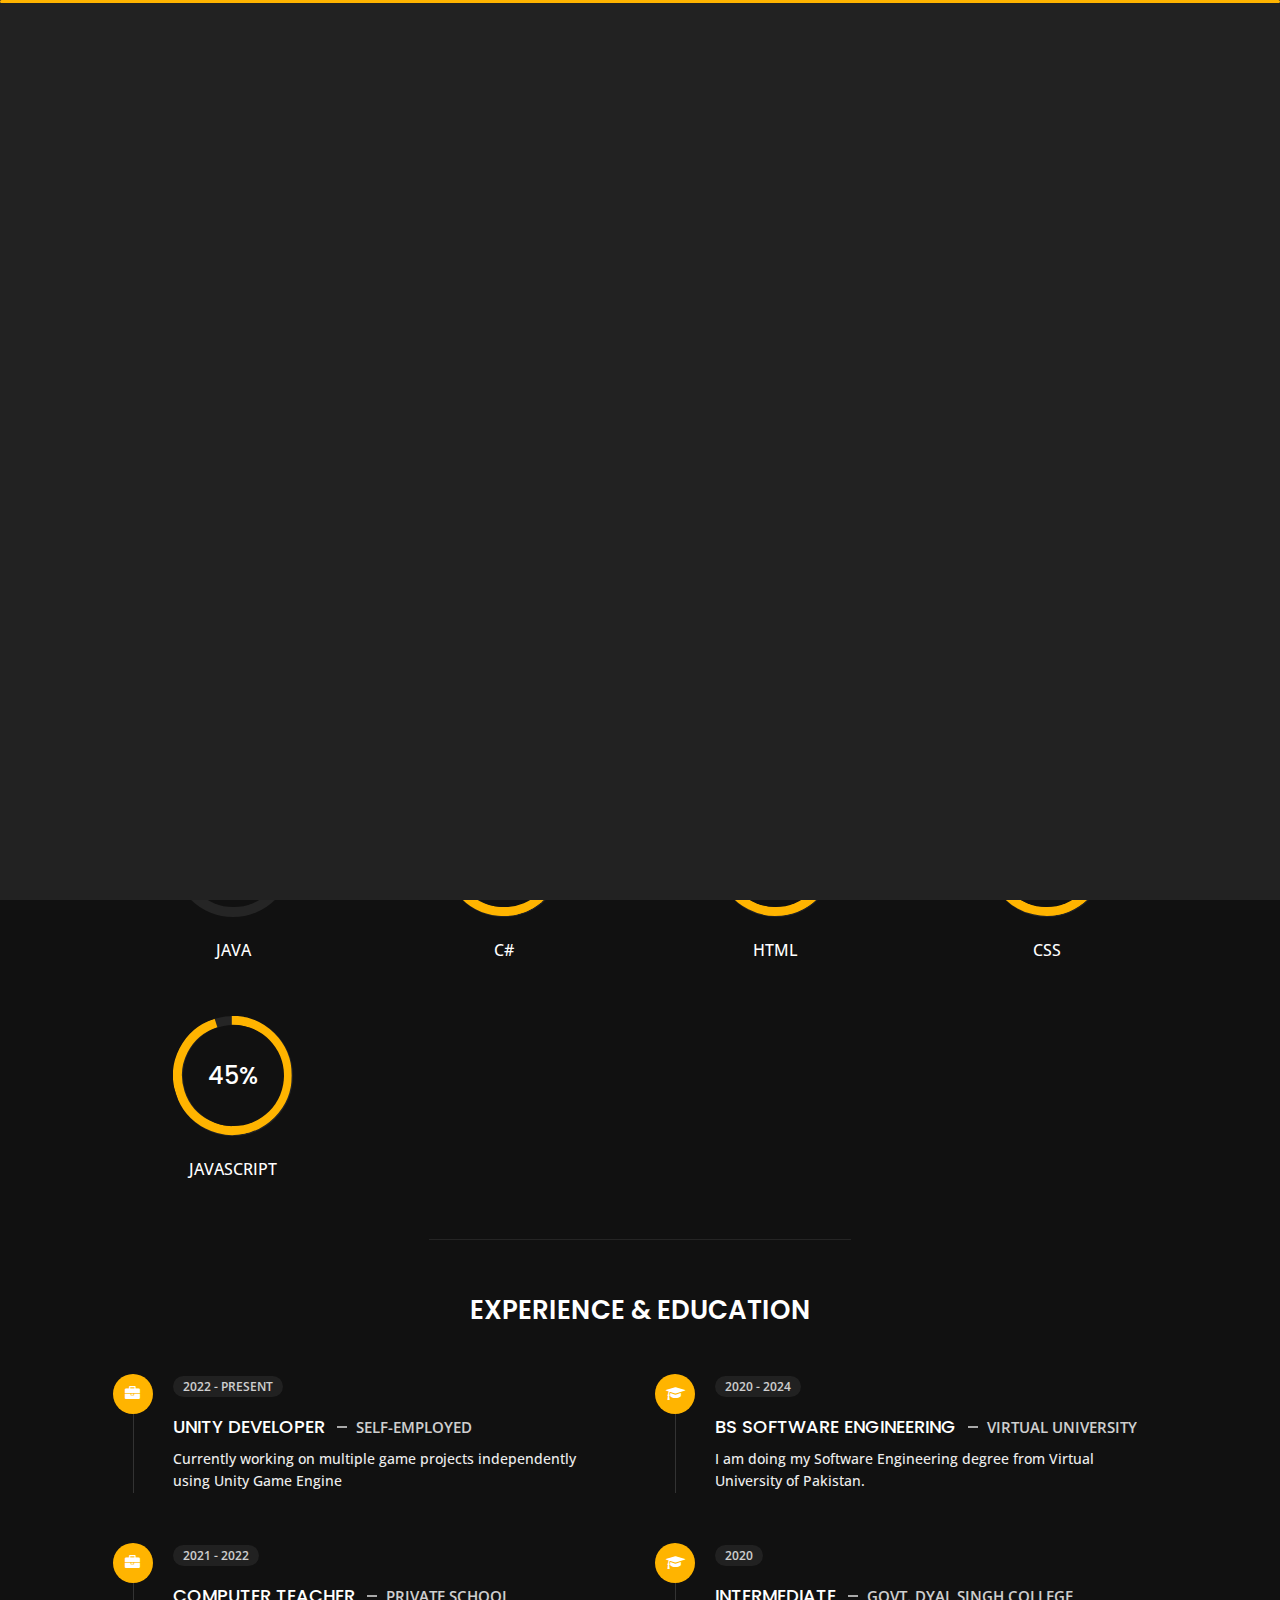
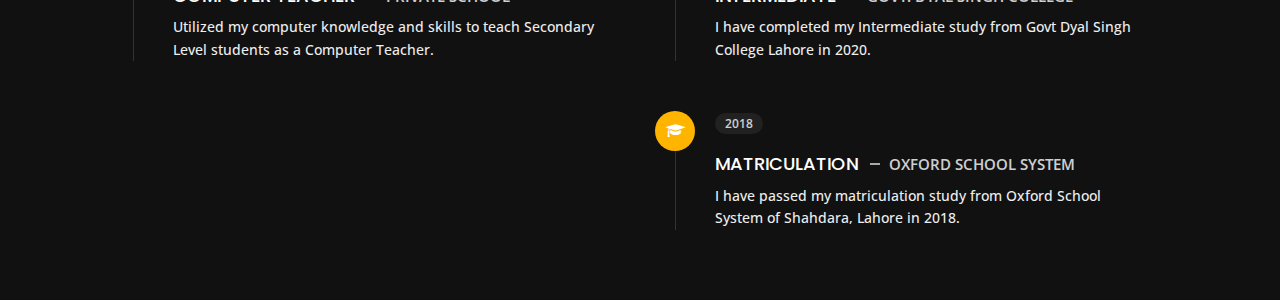
==== about.html @ 757cb003 "Update about.html" ====
<!DOCTYPE html>
<html lang="en">

<head>
    <meta charset="utf-8">
    <title>About - Personal Portfolio</title>
    <meta name="viewport" content="width=device-width, initial-scale=1">

    <!-- Template Google Fonts -->
    <link href="https://fonts.googleapis.com/css?family=Poppins:400,400i,500,500i,600,600i,700,700i,800,800i,900,900i" rel="stylesheet">
    <link href="https://fonts.googleapis.com/css?family=Open+Sans:300,400,400i,600,600i,700" rel="stylesheet">

    <!-- Template CSS Files -->
    <link href="css/bootstrap.min.css" rel="stylesheet">
    <link href="css/preloader.min.css" rel="stylesheet">
    <link href="css/circle.css" rel="stylesheet">
    <link href="css/font-awesome.min.css" rel="stylesheet">
    <link href="css/fm.revealator.jquery.min.css" rel="stylesheet">
    <link href="css/style.css" rel="stylesheet">

    <!-- CSS Skin File -->
    <link href="css/skins/yellow.css" rel="stylesheet">

    <!-- Modernizr JS File -->
    <script src="js/modernizr.custom.js"></script>
</head>

<body class="about">
<!-- Header Starts -->
<header class="header" id="navbar-collapse-toggle">
    <!-- Fixed Navigation Starts -->
    <ul class="icon-menu d-none d-lg-block revealator-slideup revealator-once revealator-delay1">
        <li class="icon-box">
            <i class="fa fa-home"></i>
            <a href="index.html">
                <h2>Home</h2>
            </a>
        </li>
        <li class="icon-box active">
            <i class="fa fa-user"></i>
            <a href="about.html">
                <h2>About</h2>
            </a>
        </li>
        <li class="icon-box">
            <i class="fa fa-briefcase"></i>
            <a href="portfolio.html">
                <h2>Portfolio</h2>
            </a>
        </li>
        <li class="icon-box">
            <i class="fa fa-envelope-open"></i>
            <a href="contact.html">
                <h2>Contact</h2>
            </a>
        </li>
        
    </ul>
    <!-- Fixed Navigation Ends -->
    <!-- Mobile Menu Starts -->
    <nav role="navigation" class="d-block d-lg-none">
        <div id="menuToggle">
            <input type="checkbox" />
            <span></span>
            <span></span>
            <span></span>
            <ul class="list-unstyled" id="menu">
                <li><a href="index.html"><i class="fa fa-home"></i><span>Home</span></a></li>
                <li class="active"><a href="about.html"><i class="fa fa-user"></i><span>About</span></a></li>
                <li><a href="portfolio.html"><i class="fa fa-folder-open"></i><span>Portfolio</span></a></li>
                <li><a href="contact.html"><i class="fa fa-envelope-open"></i><span>Contact</span></a></li>
                
            </ul>
        </div>
    </nav>
    <!-- Mobile Menu Ends -->
</header>
<!-- Header Ends -->
<!-- Page Title Starts -->
<section class="title-section text-left text-sm-center revealator-slideup revealator-once revealator-delay1">
    <h1>ABOUT <span>ME</span></h1>
    <span class="title-bg">Resume</span>
</section>
<!-- Page Title Ends -->
<!-- Main Content Starts -->
<section class="main-content revealator-slideup revealator-once revealator-delay1">
    <div class="container">
        <div class="row">
            <!-- Personal Info Starts -->
            <div class="col-12 col-lg-5 col-xl-6">
                <div class="row">
                    <div class="col-12">
                        <h3 class="text-uppercase custom-title mb-0 ft-wt-600">personal info</h3>
                    </div>
                    <div class="col-12 d-block d-sm-none">
                        <img src="http://via.placeholder.com/300x300.jpg" class="img-fluid main-img-mobile" alt="my picture" />
                    </div>
                    <div class="col-6">
                        <ul class="about-list list-unstyled open-sans-font">
                            <li> <span class="title">first name :</span> <span class="value d-block d-sm-inline-block d-lg-block d-xl-inline-block">Hashim</span> </li>
                            <li> <span class="title">last name :</span> <span class="value d-block d-sm-inline-block d-lg-block d-xl-inline-block">Hussain</span> </li>
                            <li> <span class="title">Age :</span> <span class="value d-block d-sm-inline-block d-lg-block d-xl-inline-block">22</span> </li>
                            <li> <span class="title">Nationality :</span> <span class="value d-block d-sm-inline-block d-lg-block d-xl-inline-block">Pakistan</span> </li>
                            <li> <span class="title">Freelance :</span> <span class="value d-block d-sm-inline-block d-lg-block d-xl-inline-block">Available</span> </li>
                        </ul>
                    </div>
                    <div class="col-6">
    <ul class="about-list list-unstyled open-sans-font">
        <li> <span class="title">Address:</span> 
            <span class="value d-block d-sm-inline-block d-lg-block d-xl-inline-block">Shahdara, Lahore</span>
        </li>
        <li> <span class="title">Phone:</span> 
            <span class="value d-block d-sm-inline-block d-lg-block d-xl-inline-block">
                <a href="https://wa.me/923144103691" style="text-decoration: none;" target="_blank">
                    📞 +92 314 4103691
                </a>
            </span>
        </li>
        <li> <span class="title">Email:</span> 
            <span class="value d-block d-sm-inline-block d-lg-block d-xl-inline-block">
                <a href="mailto:syedhashimh675@gmail.com" style="text-decoration: none;" target="_blank">
                    syedhashimh675@gmail.com
                </a>
            </span>
        </li>
        <li> <span class="title">LinkedIn:</span> 
            <span class="value d-block d-sm-inline-block d-lg-block d-xl-inline-block">
                <a href="https://www.linkedin.com/in/shashimhussain/" style="text-decoration: none;" target="_blank">
                    🔗 SHashimHussain
                </a>
            </span>
        </li>
        <li> <span class="title">Languages:</span> 
            <span class="value d-block d-sm-inline-block d-lg-block d-xl-inline-block">English, Urdu</span>
        </li>
    </ul>
</div>

                    <div class="col-12 mt-3">
                        <a class="button" href="Resume.pdf">
                            <span class="button-text">Download CV</span>
                            <span class="button-icon fa fa-download"></span>
                        </a>
                    </div>
                </div>
            </div>
            <!-- Personal Info Ends -->
            <!-- Boxes Starts -->
            <div class="col-12 col-lg-7 col-xl-6 mt-5 mt-lg-0">
                <div class="row">
                    <div class="col-6">
                        <div class="box-stats with-margin">
                            <h3 class="poppins-font position-relative">2</h3>
                            <p class="open-sans-font m-0 position-relative text-uppercase">years of <span class="d-block">experience</span></p>
                        </div>
                    </div>
                    <div class="col-6">
                        <div class="box-stats with-margin">
                            <h3 class="poppins-font position-relative">5</h3>
                            <p class="open-sans-font m-0 position-relative text-uppercase">active <span class="d-block">projects</span></p>
                        </div>
                    </div>
                    <div class="col-6">
                        <div class="box-stats">
                            <h3 class="poppins-font position-relative">*</h3>
                            <p class="open-sans-font m-0 position-relative text-uppercase">Happy<span class="d-block">customers</span></p>
                        </div>
                    </div>
                </div>
            </div>
            <!-- Boxes Ends -->
        </div>
        <hr class="separator">
        <!-- Skills Starts -->
        <div class="row">
            <div class="col-12">
                <h3 class="text-uppercase pb-4 pb-sm-5 mb-3 mb-sm-0 text-left text-sm-center custom-title ft-wt-600">My Skills</h3>
            </div>
            <div class="col-6 col-md-3 mb-3 mb-sm-5">
                <div class="c100 p25">
                    <span>60%</span>
                    <div class="slice">
                        <div class="bar"></div>
                        <div class="fill"></div>
                    </div>
                </div>
                <h6 class="text-uppercase open-sans-font text-center mt-2 mt-sm-4">java</h6>
            </div>
            <div class="col-6 col-md-3 mb-3 mb-sm-5">
                <div class="c100 p89">
                    <span>75%</span>
                    <div class="slice">
                        <div class="bar"></div>
                        <div class="fill"></div>
                    </div>
                </div>
                <h6 class="text-uppercase open-sans-font text-center mt-2 mt-sm-4">C#</h6>
            </div>
            <div class="col-6 col-md-3 mb-3 mb-sm-5">
                <div class="c100 p70">
                    <span>70%</span>
                    <div class="slice">
                        <div class="bar"></div>
                        <div class="fill"></div>
                    </div>
                </div>
                <h6 class="text-uppercase open-sans-font text-center mt-2 mt-sm-4">HTML</h6>
            </div>
            <div class="col-6 col-md-3 mb-3 mb-sm-5">
                <div class="c100 p66">
                    <span>65%</span>
                    <div class="slice">
                        <div class="bar"></div>
                        <div class="fill"></div>
                    </div>
                </div>
                <h6 class="text-uppercase open-sans-font text-center mt-2 mt-sm-4">CSS</h6>
            </div>
            <div class="col-6 col-md-3 mb-3 mb-sm-5">
                <div class="c100 p95">
                    <span>45%</span>
                    <div class="slice">
                        <div class="bar"></div>
                        <div class="fill"></div>
                    </div>
                </div>
                <h6 class="text-uppercase open-sans-font text-center mt-2 mt-sm-4">JavaScript</h6>
            </div>
        </div>
        <!-- Skills Ends -->
        <hr class="separator mt-1">
        <!-- Experience & Education Starts -->
        <div class="row">
            <div class="col-12">
                <h3 class="text-uppercase pb-5 mb-0 text-left text-sm-center custom-title ft-wt-600">Experience <span>&</span> Education</h3>
            </div>
            <div class="col-lg-6 m-15px-tb">
                <div class="resume-box">
                    <ul>
                        <li>
                            <div class="icon">
                                <i class="fa fa-briefcase"></i>
                            </div>
                            <span class="time open-sans-font text-uppercase">2022 - Present</span>
                            <h5 class="poppins-font text-uppercase">Unity Developer <span class="place open-sans-font">Self-Employed</span></h5>
                            <p class="open-sans-font">Currently working on multiple game projects independently using Unity Game Engine</p>
                        </li>
                        <li>
                            <div class="icon">
                                <i class="fa fa-briefcase"></i>
                            </div>
                            <span class="time open-sans-font text-uppercase">2021 - 2022</span>
                            <h5 class="poppins-font text-uppercase"> Computer Teacher <span class="place open-sans-font">Private School</span></h5>
                            <p class="open-sans-font">Utilized my computer knowledge and skills to teach Secondary Level students as a Computer Teacher.</p>
                        </li>
                
                    </ul>
                </div>
            </div>
            <div class="col-lg-6 m-15px-tb">
                <div class="resume-box">
                    <ul>
                        <li>
                            <div class="icon">
                                <i class="fa fa-graduation-cap"></i>
                            </div>
                            <span class="time open-sans-font text-uppercase">2020 - 2024</span>
                            <h5 class="poppins-font text-uppercase"> BS Software Engineering <span class="place open-sans-font">Virtual University</span></h5>
                            <p class="open-sans-font">I am doing my Software Engineering degree from Virtual University of Pakistan.</p>
                        </li>
                        <li>
                            <div class="icon">
                                <i class="fa fa-graduation-cap"></i>
                            </div>
                            <span class="time open-sans-font text-uppercase">2020</span>
                            <h5 class="poppins-font text-uppercase">Intermediate <span class="place open-sans-font">Govt. Dyal Singh College</span></h5>
                            <p class="open-sans-font">I have completed my Intermediate study from Govt Dyal Singh College Lahore in 2020.</p>
                        </li>
                        <li>
                            <div class="icon">
                                <i class="fa fa-graduation-cap"></i>
                            </div>
                            <span class="time open-sans-font text-uppercase">2018</span>
                            <h5 class="poppins-font text-uppercase">Matriculation <span class="place open-sans-font">Oxford School System</span></h5>
                            <p class="open-sans-font">I have passed my matriculation study from Oxford School System of Shahdara, Lahore in 2018.</p>
                        </li>
                    </ul>
                </div>
            </div>
        </div>
        <!-- Experience & Education Ends -->
    </div>
</section>
<!-- Main Content Ends -->

<!-- Template JS Files -->
<script src="js/jquery-3.5.0.min.js"></script>
<script src="js/preloader.min.js"></script>
<script src="js/fm.revealator.jquery.min.js"></script>
<script src="js/imagesloaded.pkgd.min.js"></script>
<script src="js/masonry.pkgd.min.js"></script>
<script src="js/classie.js"></script>
<script src="js/cbpGridGallery.js"></script>
<script src="js/jquery.hoverdir.js"></script>
<script src="js/popper.min.js"></script>
<script src="js/bootstrap.js"></script>
<script src="js/custom.js"></script>

</body>

</html>
---- css/preloader.min.css ----
.preloader{position:fixed;top:0;right:0;bottom:0;left:0;background-color:#111;transform-origin:bottom;z-index:111111}.preloader .black_wall{height:100%;background-color:#222;transform-origin:top;animation:preloader_slide 0.5s ease-in-out 0s 1 normal both}.preloader .loader{width:100%;height:3px;position:absolute;border-radius:2px;top:0;right:0;left:0;margin:auto;background-color:#FFC41F;transform-origin:left;animation:loader_running 3s ease-in-out 1s infinite normal both}.preloader.off{animation:preloader_slide 0.5s ease-in-out 0s 1 reverse both}@keyframes loader_running{0%{transform:scaleX(0);transform-origin:left}49%{transform:scaleX(1);transform-origin:left}50%{transform:scaleX(1);transform-origin:right}100%{transform-origin:right;transform:scaleX(0)}}@keyframes preloader_slide{from{transform:scaleY(0)}to{transform:scaleY(1)}}
---- css/circle.css ----
.rect-auto,
.c100.p51 .slice,
.c100.p52 .slice,
.c100.p53 .slice,
.c100.p54 .slice,
.c100.p55 .slice,
.c100.p56 .slice,
.c100.p57 .slice,
.c100.p58 .slice,
.c100.p59 .slice,
.c100.p60 .slice,
.c100.p61 .slice,
.c100.p62 .slice,
.c100.p63 .slice,
.c100.p64 .slice,
.c100.p65 .slice,
.c100.p66 .slice,
.c100.p67 .slice,
.c100.p68 .slice,
.c100.p69 .slice,
.c100.p70 .slice,
.c100.p71 .slice,
.c100.p72 .slice,
.c100.p73 .slice,
.c100.p74 .slice,
.c100.p75 .slice,
.c100.p76 .slice,
.c100.p77 .slice,
.c100.p78 .slice,
.c100.p79 .slice,
.c100.p80 .slice,
.c100.p81 .slice,
.c100.p82 .slice,
.c100.p83 .slice,
.c100.p84 .slice,
.c100.p85 .slice,
.c100.p86 .slice,
.c100.p87 .slice,
.c100.p88 .slice,
.c100.p89 .slice,
.c100.p90 .slice,
.c100.p91 .slice,
.c100.p92 .slice,
.c100.p93 .slice,
.c100.p94 .slice,
.c100.p95 .slice,
.c100.p96 .slice,
.c100.p97 .slice,
.c100.p98 .slice,
.c100.p99 .slice,
.c100.p100 .slice {
  clip: rect(auto, auto, auto, auto);
}
.pie,
.c100 .bar,
.c100.p51 .fill,
.c100.p52 .fill,
.c100.p53 .fill,
.c100.p54 .fill,
.c100.p55 .fill,
.c100.p56 .fill,
.c100.p57 .fill,
.c100.p58 .fill,
.c100.p59 .fill,
.c100.p60 .fill,
.c100.p61 .fill,
.c100.p62 .fill,
.c100.p63 .fill,
.c100.p64 .fill,
.c100.p65 .fill,
.c100.p66 .fill,
.c100.p67 .fill,
.c100.p68 .fill,
.c100.p69 .fill,
.c100.p70 .fill,
.c100.p71 .fill,
.c100.p72 .fill,
.c100.p73 .fill,
.c100.p74 .fill,
.c100.p75 .fill,
.c100.p76 .fill,
.c100.p77 .fill,
.c100.p78 .fill,
.c100.p79 .fill,
.c100.p80 .fill,
.c100.p81 .fill,
.c100.p82 .fill,
.c100.p83 .fill,
.c100.p84 .fill,
.c100.p85 .fill,
.c100.p86 .fill,
.c100.p87 .fill,
.c100.p88 .fill,
.c100.p89 .fill,
.c100.p90 .fill,
.c100.p91 .fill,
.c100.p92 .fill,
.c100.p93 .fill,
.c100.p94 .fill,
.c100.p95 .fill,
.c100.p96 .fill,
.c100.p97 .fill,
.c100.p98 .fill,
.c100.p99 .fill,
.c100.p100 .fill {
  position: absolute;
  border: 0.08em solid #307bbb;
  width: 0.84em;
  height: 0.84em;
  clip: rect(0em, 0.5em, 1em, 0em);
  border-radius: 50%;
  -webkit-transform: rotate(0deg);
  -moz-transform: rotate(0deg);
  -ms-transform: rotate(0deg);
  -o-transform: rotate(0deg);
  transform: rotate(0deg);
}
.pie-fill,
.c100.p51 .bar:after,
.c100.p51 .fill,
.c100.p52 .bar:after,
.c100.p52 .fill,
.c100.p53 .bar:after,
.c100.p53 .fill,
.c100.p54 .bar:after,
.c100.p54 .fill,
.c100.p55 .bar:after,
.c100.p55 .fill,
.c100.p56 .bar:after,
.c100.p56 .fill,
.c100.p57 .bar:after,
.c100.p57 .fill,
.c100.p58 .bar:after,
.c100.p58 .fill,
.c100.p59 .bar:after,
.c100.p59 .fill,
.c100.p60 .bar:after,
.c100.p60 .fill,
.c100.p61 .bar:after,
.c100.p61 .fill,
.c100.p62 .bar:after,
.c100.p62 .fill,
.c100.p63 .bar:after,
.c100.p63 .fill,
.c100.p64 .bar:after,
.c100.p64 .fill,
.c100.p65 .bar:after,
.c100.p65 .fill,
.c100.p66 .bar:after,
.c100.p66 .fill,
.c100.p67 .bar:after,
.c100.p67 .fill,
.c100.p68 .bar:after,
.c100.p68 .fill,
.c100.p69 .bar:after,
.c100.p69 .fill,
.c100.p70 .bar:after,
.c100.p70 .fill,
.c100.p71 .bar:after,
.c100.p71 .fill,
.c100.p72 .bar:after,
.c100.p72 .fill,
.c100.p73 .bar:after,
.c100.p73 .fill,
.c100.p74 .bar:after,
.c100.p74 .fill,
.c100.p75 .bar:after,
.c100.p75 .fill,
.c100.p76 .bar:after,
.c100.p76 .fill,
.c100.p77 .bar:after,
.c100.p77 .fill,
.c100.p78 .bar:after,
.c100.p78 .fill,
.c100.p79 .bar:after,
.c100.p79 .fill,
.c100.p80 .bar:after,
.c100.p80 .fill,
.c100.p81 .bar:after,
.c100.p81 .fill,
.c100.p82 .bar:after,
.c100.p82 .fill,
.c100.p83 .bar:after,
.c100.p83 .fill,
.c100.p84 .bar:after,
.c100.p84 .fill,
.c100.p85 .bar:after,
.c100.p85 .fill,
.c100.p86 .bar:after,
.c100.p86 .fill,
.c100.p87 .bar:after,
.c100.p87 .fill,
.c100.p88 .bar:after,
.c100.p88 .fill,
.c100.p89 .bar:after,
.c100.p89 .fill,
.c100.p90 .bar:after,
.c100.p90 .fill,
.c100.p91 .bar:after,
.c100.p91 .fill,
.c100.p92 .bar:after,
.c100.p92 .fill,
.c100.p93 .bar:after,
.c100.p93 .fill,
.c100.p94 .bar:after,
.c100.p94 .fill,
.c100.p95 .bar:after,
.c100.p95 .fill,
.c100.p96 .bar:after,
.c100.p96 .fill,
.c100.p97 .bar:after,
.c100.p97 .fill,
.c100.p98 .bar:after,
.c100.p98 .fill,
.c100.p99 .bar:after,
.c100.p99 .fill,
.c100.p100 .bar:after,
.c100.p100 .fill {
  -webkit-transform: rotate(180deg);
  -moz-transform: rotate(180deg);
  -ms-transform: rotate(180deg);
  -o-transform: rotate(180deg);
  transform: rotate(180deg);
}
.c100 {
  position: relative;
  font-size: 120px;
  width: 1em;
  height: 1em;
  border-radius: 50%;
  float: left;
  margin: 0 0.1em 0.1em 0;
  background-color: #cccccc;
}
.c100 *,
.c100 *:before,
.c100 *:after {
  -webkit-box-sizing: content-box;
  -moz-box-sizing: content-box;
  box-sizing: content-box;
}
.c100.center {
  float: none;
  margin: 0 auto;
}
.c100.big {
  font-size: 240px;
}
.c100.small {
  font-size: 80px;
}
.c100 > span {
  position: absolute;
  width: 100%;
  z-index: 1;
  left: 0;
  top: 0;
  width: 5em;
  line-height: 5em;
  font-size: 0.2em;
  color: #cccccc;
  display: block;
  text-align: center;
  white-space: nowrap;
  -webkit-transition-property: all;
  -moz-transition-property: all;
  -o-transition-property: all;
  transition-property: all;
  -webkit-transition-duration: 0.2s;
  -moz-transition-duration: 0.2s;
  -o-transition-duration: 0.2s;
  transition-duration: 0.2s;
  -webkit-transition-timing-function: ease-out;
  -moz-transition-timing-function: ease-out;
  -o-transition-timing-function: ease-out;
  transition-timing-function: ease-out;
}
.c100:after {
  position: absolute;
  top: 0.08em;
  left: 0.08em;
  display: block;
  content: " ";
  border-radius: 50%;
  background-color: #f5f5f5;
  width: 0.84em;
  height: 0.84em;
  -webkit-transition-property: all;
  -moz-transition-property: all;
  -o-transition-property: all;
  transition-property: all;
  -webkit-transition-duration: 0.2s;
  -moz-transition-duration: 0.2s;
  -o-transition-duration: 0.2s;
  transition-duration: 0.2s;
  -webkit-transition-timing-function: ease-in;
  -moz-transition-timing-function: ease-in;
  -o-transition-timing-function: ease-in;
  transition-timing-function: ease-in;
}
.c100 .slice {
  position: absolute;
  width: 1em;
  height: 1em;
  clip: rect(0em, 1em, 1em, 0.5em);
}
.c100.p1 .bar {
  -webkit-transform: rotate(3.6deg);
  -moz-transform: rotate(3.6deg);
  -ms-transform: rotate(3.6deg);
  -o-transform: rotate(3.6deg);
  transform: rotate(3.6deg);
}
.c100.p2 .bar {
  -webkit-transform: rotate(7.2deg);
  -moz-transform: rotate(7.2deg);
  -ms-transform: rotate(7.2deg);
  -o-transform: rotate(7.2deg);
  transform: rotate(7.2deg);
}
.c100.p3 .bar {
  -webkit-transform: rotate(10.8deg);
  -moz-transform: rotate(10.8deg);
  -ms-transform: rotate(10.8deg);
  -o-transform: rotate(10.8deg);
  transform: rotate(10.8deg);
}
.c100.p4 .bar {
  -webkit-transform: rotate(14.4deg);
  -moz-transform: rotate(14.4deg);
  -ms-transform: rotate(14.4deg);
  -o-transform: rotate(14.4deg);
  transform: rotate(14.4deg);
}
.c100.p5 .bar {
  -webkit-transform: rotate(18deg);
  -moz-transform: rotate(18deg);
  -ms-transform: rotate(18deg);
  -o-transform: rotate(18deg);
  transform: rotate(18deg);
}
.c100.p6 .bar {
  -webkit-transform: rotate(21.6deg);
  -moz-transform: rotate(21.6deg);
  -ms-transform: rotate(21.6deg);
  -o-transform: rotate(21.6deg);
  transform: rotate(21.6deg);
}
.c100.p7 .bar {
  -webkit-transform: rotate(25.2deg);
  -moz-transform: rotate(25.2deg);
  -ms-transform: rotate(25.2deg);
  -o-transform: rotate(25.2deg);
  transform: rotate(25.2deg);
}
.c100.p8 .bar {
  -webkit-transform: rotate(28.8deg);
  -moz-transform: rotate(28.8deg);
  -ms-transform: rotate(28.8deg);
  -o-transform: rotate(28.8deg);
  transform: rotate(28.8deg);
}
.c100.p9 .bar {
  -webkit-transform: rotate(32.4deg);
  -moz-transform: rotate(32.4deg);
  -ms-transform: rotate(32.4deg);
  -o-transform: rotate(32.4deg);
  transform: rotate(32.4deg);
}
.c100.p10 .bar {
  -webkit-transform: rotate(36deg);
  -moz-transform: rotate(36deg);
  -ms-transform: rotate(36deg);
  -o-transform: rotate(36deg);
  transform: rotate(36deg);
}
.c100.p11 .bar {
  -webkit-transform: rotate(39.6deg);
  -moz-transform: rotate(39.6deg);
  -ms-transform: rotate(39.6deg);
  -o-transform: rotate(39.6deg);
  transform: rotate(39.6deg);
}
.c100.p12 .bar {
  -webkit-transform: rotate(43.2deg);
  -moz-transform: rotate(43.2deg);
  -ms-transform: rotate(43.2deg);
  -o-transform: rotate(43.2deg);
  transform: rotate(43.2deg);
}
.c100.p13 .bar {
  -webkit-transform: rotate(46.800000000000004deg);
  -moz-transform: rotate(46.800000000000004deg);
  -ms-transform: rotate(46.800000000000004deg);
  -o-transform: rotate(46.800000000000004deg);
  transform: rotate(46.800000000000004deg);
}
.c100.p14 .bar {
  -webkit-transform: rotate(50.4deg);
  -moz-transform: rotate(50.4deg);
  -ms-transform: rotate(50.4deg);
  -o-transform: rotate(50.4deg);
  transform: rotate(50.4deg);
}
.c100.p15 .bar {
  -webkit-transform: rotate(54deg);
  -moz-transform: rotate(54deg);
  -ms-transform: rotate(54deg);
  -o-transform: rotate(54deg);
  transform: rotate(54deg);
}
.c100.p16 .bar {
  -webkit-transform: rotate(57.6deg);
  -moz-transform: rotate(57.6deg);
  -ms-transform: rotate(57.6deg);
  -o-transform: rotate(57.6deg);
  transform: rotate(57.6deg);
}
.c100.p17 .bar {
  -webkit-transform: rotate(61.2deg);
  -moz-transform: rotate(61.2deg);
  -ms-transform: rotate(61.2deg);
  -o-transform: rotate(61.2deg);
  transform: rotate(61.2deg);
}
.c100.p18 .bar {
  -webkit-transform: rotate(64.8deg);
  -moz-transform: rotate(64.8deg);
  -ms-transform: rotate(64.8deg);
  -o-transform: rotate(64.8deg);
  transform: rotate(64.8deg);
}
.c100.p19 .bar {
  -webkit-transform: rotate(68.4deg);
  -moz-transform: rotate(68.4deg);
  -ms-transform: rotate(68.4deg);
  -o-transform: rotate(68.4deg);
  transform: rotate(68.4deg);
}
.c100.p20 .bar {
  -webkit-transform: rotate(72deg);
  -moz-transform: rotate(72deg);
  -ms-transform: rotate(72deg);
  -o-transform: rotate(72deg);
  transform: rotate(72deg);
}
.c100.p21 .bar {
  -webkit-transform: rotate(75.60000000000001deg);
  -moz-transform: rotate(75.60000000000001deg);
  -ms-transform: rotate(75.60000000000001deg);
  -o-transform: rotate(75.60000000000001deg);
  transform: rotate(75.60000000000001deg);
}
.c100.p22 .bar {
  -webkit-transform: rotate(79.2deg);
  -moz-transform: rotate(79.2deg);
  -ms-transform: rotate(79.2deg);
  -o-transform: rotate(79.2deg);
  transform: rotate(79.2deg);
}
.c100.p23 .bar {
  -webkit-transform: rotate(82.8deg);
  -moz-transform: rotate(82.8deg);
  -ms-transform: rotate(82.8deg);
  -o-transform: rotate(82.8deg);
  transform: rotate(82.8deg);
}
.c100.p24 .bar {
  -webkit-transform: rotate(86.4deg);
  -moz-transform: rotate(86.4deg);
  -ms-transform: rotate(86.4deg);
  -o-transform: rotate(86.4deg);
  transform: rotate(86.4deg);
}
.c100.p25 .bar {
  -webkit-transform: rotate(90deg);
  -moz-transform: rotate(90deg);
  -ms-transform: rotate(90deg);
  -o-transform: rotate(90deg);
  transform: rotate(90deg);
}
.c100.p26 .bar {
  -webkit-transform: rotate(93.60000000000001deg);
  -moz-transform: rotate(93.60000000000001deg);
  -ms-transform: rotate(93.60000000000001deg);
  -o-transform: rotate(93.60000000000001deg);
  transform: rotate(93.60000000000001deg);
}
.c100.p27 .bar {
  -webkit-transform: rotate(97.2deg);
  -moz-transform: rotate(97.2deg);
  -ms-transform: rotate(97.2deg);
  -o-transform: rotate(97.2deg);
  transform: rotate(97.2deg);
}
.c100.p28 .bar {
  -webkit-transform: rotate(100.8deg);
  -moz-transform: rotate(100.8deg);
  -ms-transform: rotate(100.8deg);
  -o-transform: rotate(100.8deg);
  transform: rotate(100.8deg);
}
.c100.p29 .bar {
  -webkit-transform: rotate(104.4deg);
  -moz-transform: rotate(104.4deg);
  -ms-transform: rotate(104.4deg);
  -o-transform: rotate(104.4deg);
  transform: rotate(104.4deg);
}
.c100.p30 .bar {
  -webkit-transform: rotate(108deg);
  -moz-transform: rotate(108deg);
  -ms-transform: rotate(108deg);
  -o-transform: rotate(108deg);
  transform: rotate(108deg);
}
.c100.p31 .bar {
  -webkit-transform: rotate(111.60000000000001deg);
  -moz-transform: rotate(111.60000000000001deg);
  -ms-transform: rotate(111.60000000000001deg);
  -o-transform: rotate(111.60000000000001deg);
  transform: rotate(111.60000000000001deg);
}
.c100.p32 .bar {
  -webkit-transform: rotate(115.2deg);
  -moz-transform: rotate(115.2deg);
  -ms-transform: rotate(115.2deg);
  -o-transform: rotate(115.2deg);
  transform: rotate(115.2deg);
}
.c100.p33 .bar {
  -webkit-transform: rotate(118.8deg);
  -moz-transform: rotate(118.8deg);
  -ms-transform: rotate(118.8deg);
  -o-transform: rotate(118.8deg);
  transform: rotate(118.8deg);
}
.c100.p34 .bar {
  -webkit-transform: rotate(122.4deg);
  -moz-transform: rotate(122.4deg);
  -ms-transform: rotate(122.4deg);
  -o-transform: rotate(122.4deg);
  transform: rotate(122.4deg);
}
.c100.p35 .bar {
  -webkit-transform: rotate(126deg);
  -moz-transform: rotate(126deg);
  -ms-transform: rotate(126deg);
  -o-transform: rotate(126deg);
  transform: rotate(126deg);
}
.c100.p36 .bar {
  -webkit-transform: rotate(129.6deg);
  -moz-transform: rotate(129.6deg);
  -ms-transform: rotate(129.6deg);
  -o-transform: rotate(129.6deg);
  transform: rotate(129.6deg);
}
.c100.p37 .bar {
  -webkit-transform: rotate(133.20000000000002deg);
  -moz-transform: rotate(133.20000000000002deg);
  -ms-transform: rotate(133.20000000000002deg);
  -o-transform: rotate(133.20000000000002deg);
  transform: rotate(133.20000000000002deg);
}
.c100.p38 .bar {
  -webkit-transform: rotate(136.8deg);
  -moz-transform: rotate(136.8deg);
  -ms-transform: rotate(136.8deg);
  -o-transform: rotate(136.8deg);
  transform: rotate(136.8deg);
}
.c100.p39 .bar {
  -webkit-transform: rotate(140.4deg);
  -moz-transform: rotate(140.4deg);
  -ms-transform: rotate(140.4deg);
  -o-transform: rotate(140.4deg);
  transform: rotate(140.4deg);
}
.c100.p40 .bar {
  -webkit-transform: rotate(144deg);
  -moz-transform: rotate(144deg);
  -ms-transform: rotate(144deg);
  -o-transform: rotate(144deg);
  transform: rotate(144deg);
}
.c100.p41 .bar {
  -webkit-transform: rotate(147.6deg);
  -moz-transform: rotate(147.6deg);
  -ms-transform: rotate(147.6deg);
  -o-transform: rotate(147.6deg);
  transform: rotate(147.6deg);
}
.c100.p42 .bar {
  -webkit-transform: rotate(151.20000000000002deg);
  -moz-transform: rotate(151.20000000000002deg);
  -ms-transform: rotate(151.20000000000002deg);
  -o-transform: rotate(151.20000000000002deg);
  transform: rotate(151.20000000000002deg);
}
.c100.p43 .bar {
  -webkit-transform: rotate(154.8deg);
  -moz-transform: rotate(154.8deg);
  -ms-transform: rotate(154.8deg);
  -o-transform: rotate(154.8deg);
  transform: rotate(154.8deg);
}
.c100.p44 .bar {
  -webkit-transform: rotate(158.4deg);
  -moz-transform: rotate(158.4deg);
  -ms-transform: rotate(158.4deg);
  -o-transform: rotate(158.4deg);
  transform: rotate(158.4deg);
}
.c100.p45 .bar {
  -webkit-transform: rotate(162deg);
  -moz-transform: rotate(162deg);
  -ms-transform: rotate(162deg);
  -o-transform: rotate(162deg);
  transform: rotate(162deg);
}
.c100.p46 .bar {
  -webkit-transform: rotate(165.6deg);
  -moz-transform: rotate(165.6deg);
  -ms-transform: rotate(165.6deg);
  -o-transform: rotate(165.6deg);
  transform: rotate(165.6deg);
}
.c100.p47 .bar {
  -webkit-transform: rotate(169.20000000000002deg);
  -moz-transform: rotate(169.20000000000002deg);
  -ms-transform: rotate(169.20000000000002deg);
  -o-transform: rotate(169.20000000000002deg);
  transform: rotate(169.20000000000002deg);
}
.c100.p48 .bar {
  -webkit-transform: rotate(172.8deg);
  -moz-transform: rotate(172.8deg);
  -ms-transform: rotate(172.8deg);
  -o-transform: rotate(172.8deg);
  transform: rotate(172.8deg);
}
.c100.p49 .bar {
  -webkit-transform: rotate(176.4deg);
  -moz-transform: rotate(176.4deg);
  -ms-transform: rotate(176.4deg);
  -o-transform: rotate(176.4deg);
  transform: rotate(176.4deg);
}
.c100.p50 .bar {
  -webkit-transform: rotate(180deg);
  -moz-transform: rotate(180deg);
  -ms-transform: rotate(180deg);
  -o-transform: rotate(180deg);
  transform: rotate(180deg);
}
.c100.p51 .bar {
  -webkit-transform: rotate(183.6deg);
  -moz-transform: rotate(183.6deg);
  -ms-transform: rotate(183.6deg);
  -o-transform: rotate(183.6deg);
  transform: rotate(183.6deg);
}
.c100.p52 .bar {
  -webkit-transform: rotate(187.20000000000002deg);
  -moz-transform: rotate(187.20000000000002deg);
  -ms-transform: rotate(187.20000000000002deg);
  -o-transform: rotate(187.20000000000002deg);
  transform: rotate(187.20000000000002deg);
}
.c100.p53 .bar {
  -webkit-transform: rotate(190.8deg);
  -moz-transform: rotate(190.8deg);
  -ms-transform: rotate(190.8deg);
  -o-transform: rotate(190.8deg);
  transform: rotate(190.8deg);
}
.c100.p54 .bar {
  -webkit-transform: rotate(194.4deg);
  -moz-transform: rotate(194.4deg);
  -ms-transform: rotate(194.4deg);
  -o-transform: rotate(194.4deg);
  transform: rotate(194.4deg);
}
.c100.p55 .bar {
  -webkit-transform: rotate(198deg);
  -moz-transform: rotate(198deg);
  -ms-transform: rotate(198deg);
  -o-transform: rotate(198deg);
  transform: rotate(198deg);
}
.c100.p56 .bar {
  -webkit-transform: rotate(201.6deg);
  -moz-transform: rotate(201.6deg);
  -ms-transform: rotate(201.6deg);
  -o-transform: rotate(201.6deg);
  transform: rotate(201.6deg);
}
.c100.p57 .bar {
  -webkit-transform: rotate(205.20000000000002deg);
  -moz-transform: rotate(205.20000000000002deg);
  -ms-transform: rotate(205.20000000000002deg);
  -o-transform: rotate(205.20000000000002deg);
  transform: rotate(205.20000000000002deg);
}
.c100.p58 .bar {
  -webkit-transform: rotate(208.8deg);
  -moz-transform: rotate(208.8deg);
  -ms-transform: rotate(208.8deg);
  -o-transform: rotate(208.8deg);
  transform: rotate(208.8deg);
}
.c100.p59 .bar {
  -webkit-transform: rotate(212.4deg);
  -moz-transform: rotate(212.4deg);
  -ms-transform: rotate(212.4deg);
  -o-transform: rotate(212.4deg);
  transform: rotate(212.4deg);
}
.c100.p60 .bar {
  -webkit-transform: rotate(216deg);
  -moz-transform: rotate(216deg);
  -ms-transform: rotate(216deg);
  -o-transform: rotate(216deg);
  transform: rotate(216deg);
}
.c100.p61 .bar {
  -webkit-transform: rotate(219.6deg);
  -moz-transform: rotate(219.6deg);
  -ms-transform: rotate(219.6deg);
  -o-transform: rotate(219.6deg);
  transform: rotate(219.6deg);
}
.c100.p62 .bar {
  -webkit-transform: rotate(223.20000000000002deg);
  -moz-transform: rotate(223.20000000000002deg);
  -ms-transform: rotate(223.20000000000002deg);
  -o-transform: rotate(223.20000000000002deg);
  transform: rotate(223.20000000000002deg);
}
.c100.p63 .bar {
  -webkit-transform: rotate(226.8deg);
  -moz-transform: rotate(226.8deg);
  -ms-transform: rotate(226.8deg);
  -o-transform: rotate(226.8deg);
  transform: rotate(226.8deg);
}
.c100.p64 .bar {
  -webkit-transform: rotate(230.4deg);
  -moz-transform: rotate(230.4deg);
  -ms-transform: rotate(230.4deg);
  -o-transform: rotate(230.4deg);
  transform: rotate(230.4deg);
}
.c100.p65 .bar {
  -webkit-transform: rotate(234deg);
  -moz-transform: rotate(234deg);
  -ms-transform: rotate(234deg);
  -o-transform: rotate(234deg);
  transform: rotate(234deg);
}
.c100.p66 .bar {
  -webkit-transform: rotate(237.6deg);
  -moz-transform: rotate(237.6deg);
  -ms-transform: rotate(237.6deg);
  -o-transform: rotate(237.6deg);
  transform: rotate(237.6deg);
}
.c100.p67 .bar {
  -webkit-transform: rotate(241.20000000000002deg);
  -moz-transform: rotate(241.20000000000002deg);
  -ms-transform: rotate(241.20000000000002deg);
  -o-transform: rotate(241.20000000000002deg);
  transform: rotate(241.20000000000002deg);
}
.c100.p68 .bar {
  -webkit-transform: rotate(244.8deg);
  -moz-transform: rotate(244.8deg);
  -ms-transform: rotate(244.8deg);
  -o-transform: rotate(244.8deg);
  transform: rotate(244.8deg);
}
.c100.p69 .bar {
  -webkit-transform: rotate(248.4deg);
  -moz-transform: rotate(248.4deg);
  -ms-transform: rotate(248.4deg);
  -o-transform: rotate(248.4deg);
  transform: rotate(248.4deg);
}
.c100.p70 .bar {
  -webkit-transform: rotate(252deg);
  -moz-transform: rotate(252deg);
  -ms-transform: rotate(252deg);
  -o-transform: rotate(252deg);
  transform: rotate(252deg);
}
.c100.p71 .bar {
  -webkit-transform: rotate(255.6deg);
  -moz-transform: rotate(255.6deg);
  -ms-transform: rotate(255.6deg);
  -o-transform: rotate(255.6deg);
  transform: rotate(255.6deg);
}
.c100.p72 .bar {
  -webkit-transform: rotate(259.2deg);
  -moz-transform: rotate(259.2deg);
  -ms-transform: rotate(259.2deg);
  -o-transform: rotate(259.2deg);
  transform: rotate(259.2deg);
}
.c100.p73 .bar {
  -webkit-transform: rotate(262.8deg);
  -moz-transform: rotate(262.8deg);
  -ms-transform: rotate(262.8deg);
  -o-transform: rotate(262.8deg);
  transform: rotate(262.8deg);
}
.c100.p74 .bar {
  -webkit-transform: rotate(266.40000000000003deg);
  -moz-transform: rotate(266.40000000000003deg);
  -ms-transform: rotate(266.40000000000003deg);
  -o-transform: rotate(266.40000000000003deg);
  transform: rotate(266.40000000000003deg);
}
.c100.p75 .bar {
  -webkit-transform: rotate(270deg);
  -moz-transform: rotate(270deg);
  -ms-transform: rotate(270deg);
  -o-transform: rotate(270deg);
  transform: rotate(270deg);
}
.c100.p76 .bar {
  -webkit-transform: rotate(273.6deg);
  -moz-transform: rotate(273.6deg);
  -ms-transform: rotate(273.6deg);
  -o-transform: rotate(273.6deg);
  transform: rotate(273.6deg);
}
.c100.p77 .bar {
  -webkit-transform: rotate(277.2deg);
  -moz-transform: rotate(277.2deg);
  -ms-transform: rotate(277.2deg);
  -o-transform: rotate(277.2deg);
  transform: rotate(277.2deg);
}
.c100.p78 .bar {
  -webkit-transform: rotate(280.8deg);
  -moz-transform: rotate(280.8deg);
  -ms-transform: rotate(280.8deg);
  -o-transform: rotate(280.8deg);
  transform: rotate(280.8deg);
}
.c100.p79 .bar {
  -webkit-transform: rotate(284.40000000000003deg);
  -moz-transform: rotate(284.40000000000003deg);
  -ms-transform: rotate(284.40000000000003deg);
  -o-transform: rotate(284.40000000000003deg);
  transform: rotate(284.40000000000003deg);
}
.c100.p80 .bar {
  -webkit-transform: rotate(288deg);
  -moz-transform: rotate(288deg);
  -ms-transform: rotate(288deg);
  -o-transform: rotate(288deg);
  transform: rotate(288deg);
}
.c100.p81 .bar {
  -webkit-transform: rotate(291.6deg);
  -moz-transform: rotate(291.6deg);
  -ms-transform: rotate(291.6deg);
  -o-transform: rotate(291.6deg);
  transform: rotate(291.6deg);
}
.c100.p82 .bar {
  -webkit-transform: rotate(295.2deg);
  -moz-transform: rotate(295.2deg);
  -ms-transform: rotate(295.2deg);
  -o-transform: rotate(295.2deg);
  transform: rotate(295.2deg);
}
.c100.p83 .bar {
  -webkit-transform: rotate(298.8deg);
  -moz-transform: rotate(298.8deg);
  -ms-transform: rotate(298.8deg);
  -o-transform: rotate(298.8deg);
  transform: rotate(298.8deg);
}
.c100.p84 .bar {
  -webkit-transform: rotate(302.40000000000003deg);
  -moz-transform: rotate(302.40000000000003deg);
  -ms-transform: rotate(302.40000000000003deg);
  -o-transform: rotate(302.40000000000003deg);
  transform: rotate(302.40000000000003deg);
}
.c100.p85 .bar {
  -webkit-transform: rotate(306deg);
  -moz-transform: rotate(306deg);
  -ms-transform: rotate(306deg);
  -o-transform: rotate(306deg);
  transform: rotate(306deg);
}
.c100.p86 .bar {
  -webkit-transform: rotate(309.6deg);
  -moz-transform: rotate(309.6deg);
  -ms-transform: rotate(309.6deg);
  -o-transform: rotate(309.6deg);
  transform: rotate(309.6deg);
}
.c100.p87 .bar {
  -webkit-transform: rotate(313.2deg);
  -moz-transform: rotate(313.2deg);
  -ms-transform: rotate(313.2deg);
  -o-transform: rotate(313.2deg);
  transform: rotate(313.2deg);
}
.c100.p88 .bar {
  -webkit-transform: rotate(316.8deg);
  -moz-transform: rotate(316.8deg);
  -ms-transform: rotate(316.8deg);
  -o-transform: rotate(316.8deg);
  transform: rotate(316.8deg);
}
.c100.p89 .bar {
  -webkit-transform: rotate(320.40000000000003deg);
  -moz-transform: rotate(320.40000000000003deg);
  -ms-transform: rotate(320.40000000000003deg);
  -o-transform: rotate(320.40000000000003deg);
  transform: rotate(320.40000000000003deg);
}
.c100.p90 .bar {
  -webkit-transform: rotate(324deg);
  -moz-transform: rotate(324deg);
  -ms-transform: rotate(324deg);
  -o-transform: rotate(324deg);
  transform: rotate(324deg);
}
.c100.p91 .bar {
  -webkit-transform: rotate(327.6deg);
  -moz-transform: rotate(327.6deg);
  -ms-transform: rotate(327.6deg);
  -o-transform: rotate(327.6deg);
  transform: rotate(327.6deg);
}
.c100.p92 .bar {
  -webkit-transform: rotate(331.2deg);
  -moz-transform: rotate(331.2deg);
  -ms-transform: rotate(331.2deg);
  -o-transform: rotate(331.2deg);
  transform: rotate(331.2deg);
}
.c100.p93 .bar {
  -webkit-transform: rotate(334.8deg);
  -moz-transform: rotate(334.8deg);
  -ms-transform: rotate(334.8deg);
  -o-transform: rotate(334.8deg);
  transform: rotate(334.8deg);
}
.c100.p94 .bar {
  -webkit-transform: rotate(338.40000000000003deg);
  -moz-transform: rotate(338.40000000000003deg);
  -ms-transform: rotate(338.40000000000003deg);
  -o-transform: rotate(338.40000000000003deg);
  transform: rotate(338.40000000000003deg);
}
.c100.p95 .bar {
  -webkit-transform: rotate(342deg);
  -moz-transform: rotate(342deg);
  -ms-transform: rotate(342deg);
  -o-transform: rotate(342deg);
  transform: rotate(342deg);
}
.c100.p96 .bar {
  -webkit-transform: rotate(345.6deg);
  -moz-transform: rotate(345.6deg);
  -ms-transform: rotate(345.6deg);
  -o-transform: rotate(345.6deg);
  transform: rotate(345.6deg);
}
.c100.p97 .bar {
  -webkit-transform: rotate(349.2deg);
  -moz-transform: rotate(349.2deg);
  -ms-transform: rotate(349.2deg);
  -o-transform: rotate(349.2deg);
  transform: rotate(349.2deg);
}
.c100.p98 .bar {
  -webkit-transform: rotate(352.8deg);
  -moz-transform: rotate(352.8deg);
  -ms-transform: rotate(352.8deg);
  -o-transform: rotate(352.8deg);
  transform: rotate(352.8deg);
}
.c100.p99 .bar {
  -webkit-transform: rotate(356.40000000000003deg);
  -moz-transform: rotate(356.40000000000003deg);
  -ms-transform: rotate(356.40000000000003deg);
  -o-transform: rotate(356.40000000000003deg);
  transform: rotate(356.40000000000003deg);
}
.c100.p100 .bar {
  -webkit-transform: rotate(360deg);
  -moz-transform: rotate(360deg);
  -ms-transform: rotate(360deg);
  -o-transform: rotate(360deg);
  transform: rotate(360deg);
}
.c100:hover {
  cursor: default;
}

.c100.dark {
  background-color: #777777;
}
.c100.dark .bar,
.c100.dark .fill {
  border-color: #c6ff00 !important;
}
.c100.dark > span {
  color: #777777;
}
.c100.dark:after {
  background-color: #666666;
}
.c100.dark:hover > span {
  color: #c6ff00;
}
.c100.green .bar,
.c100.green .fill {
  border-color: #4db53c !important;
}
.c100.green:hover > span {
  color: #4db53c;
}
.c100.green.dark .bar,
.c100.green.dark .fill {
  border-color: #5fd400 !important;
}
.c100.green.dark:hover > span {
  color: #5fd400;
}
.c100.orange .bar,
.c100.orange .fill {
  border-color: #dd9d22 !important;
}
.c100.orange:hover > span {
  color: #dd9d22;
}
.c100.orange.dark .bar,
.c100.orange.dark .fill {
  border-color: #e08833 !important;
}
.c100.orange.dark:hover > span {
  color: #e08833;
}
---- css/style.css ----
/*
Template Name: Tunis - Personal Portfolio
Author: celtano
Author URI: http://themeforest.net/user/celtano
Description: Tunis - Personal Portfolio
Version: 1.0
*/

/*------------------------------------------------------------------
[Table of contents]
	+ General
	    - Miscellaneous
		- Light Body
		- Buttons
		- Page Title
	+ Header
		- Desktop Navigation
		- Mobile Navigation
	+ Pages
		- Homepage
		+ About
		    - Personal Info List
			- Box Stats
			- Resume
			- Skills
		+ Portfolio
		    - Grid
		    + Slideshow
                - Embedded Videos
                - Carousel
                - Navigation
        + Contact
            - Left Side
            - Contact Form
		+ Blog
            - Latest Posts
            - Pagination
	- Responsive Design Styles
-------------------------------------------------------------------*/

/* [ GENERAL ] */
/*================================================== */

/*** Miscellaneous ***/

html {
  overflow-x: hidden;
  height: 100%;
}

body {
  font-family: 'Poppins', sans-serif;
  font-size: 15px;
  color: #fff;
  font-weight: 500;
  line-height: 1.6;
  position: relative;
  background-size: cover;
  background-position: center;
  height: 100%;
  width: 100%;
  background-color: #111;
}

.poppins-font {
  font-family: 'Poppins', sans-serif;
}

.open-sans-font {
  font-family: 'Open Sans', sans-serif;
}

hr.separator {
  border-top: 1px solid #252525;
  margin: 70px auto 55px;
  max-width: 40%;
}

.ft-wt-600 {
  font-weight: 600;
}

.mb-30 {
  margin-bottom: 30px;
}

.no-transform {
  transform: none !important;
}

.custom-title {
  padding-bottom: 22px;
  font-size: 26px;
}

/*** Light Body ***/

body.light {
  color: #666;
  background-color: #fff;
}

body.home.light .home-details h1 span,
body.light .button .button-text {
  color: #666;
}

body.light .button:hover .button-text {
  color: #fff;
}

body.home.light .home-details h6 {
  color: #777;
}

body.light .preloader .black_wall {
  background-color: #eee;
}

body.light .preloader {
  background-color: #fff;
}

body.light .title-section h1 {
  color: #666;
}

body.light .title-bg {
  color: rgba(30, 37, 48, 0.07);
}

body.light.about .box-stats {
  border: 1px solid #ddd;
}

body.light.about .c100,
body.light.about .resume-box .time {
  background-color: #eee;
}

body.light.about .resume-box .time,
body.light.about .resume-box p {
  color: #666;
}

body.light.about .resume-box .place:before {
  background-color: #666;
}

body.light.about  .resume-box li:after {
  border-left: 1px solid #ddd;
}

body.light.about .c100 > span {
  color: #666;
}

body.light.about .c100:after {
  background-color: #fff;
}

body.light.portfolio .slideshow figure {
  background-color: #fff;
}

body.light.portfolio .slideshow ul > li:after {
  background: rgba(255,255,255,0.77);
}

body.light.portfolio .slideshow {
  background: rgba(0,0,0,0.7);
}

body.light.contact .contactform input[type=text],
body.light.contact .contactform input[type=email],
body.light.contact .contactform textarea {
  background-color: #fff;
  border: 1px solid #ddd;
  color: #666;
}

body.light.contact  ul.social li a {
  color: #666;
  background: #eee;
}

body.light.contact  ul.social li a:hover {
  color: #fff;
}

body.light.blog .post-content {
  background-color: #f2f2f2;
}

body.light.blog .post-content .entry-header h3 a {
  color: #666;
}

body.light.blog .page-link {
  color: #666;
  background-color: #eee;
  border: 1px solid #eee;
}

body.light.blog-post .meta {
  color: #888;
}

body.light.blog .page-item.active .page-link {
  color: #fff;
}

body.light hr.separator {
  border-top: 1px solid #ddd;
}

@media (min-width: 992px) {
  body.light .header ul.icon-menu li.icon-box {
    background-color: #eee;
  }

  body.light .header ul.icon-menu li.icon-box i {
    color: #666;
  }

  body.light .header ul.icon-menu li.icon-box.active,
  body.light .header ul.icon-menu li.icon-box:hover,
  body.light .header ul.icon-menu li.icon-box.active i,
  body.light .header ul.icon-menu li.icon-box:hover i {
    color: #fff;
  }
}

@media (max-width: 991px) {

  body.light .main-img-mobile {
    border: 4px solid #eee;
  }

  body.light #menuToggle {
    border: 1px solid #ddd;
  }

  body.light #menuToggle,
  body.light #menu {
    background: #eee;
  }

  body.light #menuToggle > span,
  body.light #menuToggle input:checked ~ span {
    background: #666;
  }

  body.light #menu li a {
    color: #666;
  }

  body.light #menu li:after {
    background: #ddd;
  }

  body.light.portfolio .slideshow nav {
    background: #eee;
    border-bottom: 1px solid #ddd;
  }

  body.light.portfolio .slideshow nav span img {
    display: none;
  }

  body.light.portfolio .slideshow nav span.nav-next {
    background-image: url("../img/projects/navigation/right-arrow.png");
    background-size: cover;
  }

  body.light.portfolio .slideshow nav span.nav-prev {
    background-image: url("../img/projects/navigation/left-arrow.png");
    background-size: cover;
  }

  body.light.portfolio .slideshow nav span.nav-close {
    background-image: url("../img/projects/navigation/close-button.png");
    background-size: cover;
  }

  body.light.portfolio .slideshow nav span.nav-next,
  body.light.portfolio .slideshow nav span.nav-prev {
    top: 51px;
  }

  body.light.portfolio .slideshow {
    background: #fff;
  }
}

@media (max-width: 576px) {
  body.light .title-section {
    background: #eee;
    border-bottom: 1px solid #ddd;
  }

  body.light #menuToggle {
    border: 0;
  }

  body.light.portfolio .slideshow nav span.nav-next,
  body.light.portfolio .slideshow nav span.nav-prev {
    top: 31px;
  }
}
/*** Buttons ***/
.button {
  overflow: hidden;
  display: inline-block;
  line-height: 1.4;
  border-radius: 35px;
  white-space: nowrap;
  text-overflow: ellipsis;
  text-align: center;
  cursor: pointer;
  vertical-align: middle;
  user-select: none;
  transition: 250ms all ease-in-out;
  text-transform: uppercase;
  text-decoration: none !important;
  position: relative;
  z-index: 1;
  padding: 16px 70px 16px 35px;
  font-size: 15px;
  font-weight: 600;
  color: #fff;
  background-color: transparent;
  outline: none !important;
}

.button .button-text {
  position: relative;
  z-index: 2;
  color: #fff;
  transition: .3s ease-out all;
}

.button:before {
  z-index: -1;
  content: '';
  position: absolute;
  top: 0;
  bottom: 0;
  left: 0;
  right: 0;
  transform: translateX(100%);
  transition: .3s ease-out all;
}

.button:hover .button-text {
  color: #ffffff;
}

.button:hover:before {
  transform: translateX(0);
}

.button-icon {
  position: absolute;
  right: -1px;
  top: -1px;
  bottom: 0;
  width: 55px;
  height: 55px;
  display: flex;
  justify-content: center;
  align-items: center;
  font-size: 19px;
  color: #ffffff;
  border-radius: 50%;
}

/*** Page Title ***/

.title-section {
  margin: 0 auto;
  width: 100%;
  position: relative;
  padding: 80px 0;
}

.title-section h1 {
  font-size: 56px;
  font-weight: 900;
  color: #fff;
  text-transform: uppercase;
  margin: 0;
}

.title-bg {
  font-size: 110px;
  left: 0;
  letter-spacing: 10px;
  line-height: 0.7;
  position: absolute;
  right: 0;
  top: 50%;
  text-transform: uppercase;
  font-weight: 800;
  -webkit-transform: translateY(-50%);
  -moz-transform: translateY(-50%);
  -ms-transform: translateY(-50%);
  -o-transform: translateY(-50%);
  transform: translateY(-50%);
  color: rgba(255, 255, 255, 0.07);
}

/* [ HEADER ] */
/*================================================== */

/*** Desktop Navigation ***/

@media (min-width: 992px) {

  /*** Navigation ***/

  .header {
    position: fixed;
    right: 30px;
    bottom: 0;
    z-index: 3;
    display: flex;
    align-items: center;
    height: calc(100vh - 200px);
    top: 100px;
    opacity: 1;
    transition: opacity 0.3s;
    -webkit-transition: opacity 0.3s;
  }

  .header.hide-header {
    z-index: 0 !important;
    opacity: 0;
  }

  .header ul.icon-menu {
    margin: 0;
    padding: 0;
  }

  .header ul.icon-menu li.icon-box {
    width: 50px;
    height: 50px;
    list-style: none;
    position: relative;
    display: flex;
    align-items: center;
    transition: .3s;
    margin: 20px 0;
    border-radius: 50%;
    background: #2b2a2a;
  }

  .header ul.icon-menu li.icon-box i {
    color: #ddd;
    font-size: 19px;
    transition: .3s;
  }

  .header ul.icon-menu li.icon-box.active,
  .header ul.icon-menu li.icon-box:hover,
  .header ul.icon-menu li.icon-box.active i,
  .header ul.icon-menu li.icon-box:hover i {
    color: #fff;
  }

  .header .icon-box h2 {
    font-size: 15px;
    font-weight: 500;
  }

  .header .icon-box a {
    display: block;
    padding: 0;
    width: 50px;
    height: 50px;
  }

  .header .icon-box i.fa {
    position: absolute;
    pointer-events: none;
  }

  .header .icon-menu i {
    left: 0;
    right: 0;
    margin: 0 auto;
    display: block;
    text-align: center;
    font-size: 35px;
    top: 15px;
  }

  .header .icon-box h2 {
    z-index: -1;
    position: absolute;
    top: 0;
    right: 0;
    opacity: 0;
    color: #fff;
    line-height: 50px;
    font-weight: 500;
    transition: all .3s;
    border-radius: 30px;
    text-transform: uppercase;
    padding: 0 25px 0 30px;
    height: 50px;
  }

  .header .icon-box a:hover h2 {
    opacity: 1;
    right: 27px;
    margin: 0;
    text-align: center;
    border-radius: 30px 0 0 30px;
  }
}

/* [ Pages ] */
/*================================================== */

/*** Homepage ***/

.home .color-block {
  position: fixed;
  height: 200%;
  width: 100%;
  transform: rotate(-15deg);
  left: -83%;
  top: -50%;
}
.imgFluid{
  width: 100%;
  max-width: 100%;
  border-radius: 30px;
  height: 60vh;

}
.home .bg {
  background-image: url(/img/projects/Profile.jpg);
  background-size: cover;
  background-repeat: no-repeat;
  background-position: center;
  border-radius: 30px;
  height: 50vh;
  width: 300px;
  left: 40px;
  top: 40px;
  padding: 0%;
  box-shadow: 0 0 7px rgba(0,0,0,.9);
  
}

.home .container-home {
  display: flex;
  align-items: center;
  min-height: 100%;
}

.home .home-details > div {
  max-width: 550px;
  margin: 0 auto;
}

.home .home-details h1 {
  font-size: 51px;
  line-height: 62px;
  font-weight: 700;
  margin: 18px 0 10px;
  position: relative;
  padding-left: 70px;
}

.home .home-details h1:before {
  content: '';
  position: absolute;
  left: 0;
  top: 29px;
  height: 4px;
  width: 40px;
  border-radius: 10px;
}

.home .home-details h1 span {
  color: #fff;
  display: block;
}

.home .home-details h6 {
  color: #eee;
  font-size: 22px;
  font-weight: 400;
  display: block;
}

.home .home-details p {
  margin: 15px 0 28px;
  font-size: 16px;
  line-height: 35px;
}

/*** About ***/

.about .main-content {
  padding-bottom: 20px;
}

/* Personal Info List */

.about .about-list li:not(:last-child) {
  padding-bottom: 20px;
}

.about .about-list .title {
  opacity: .8;
  text-transform: capitalize;
}

.about .about-list .value {
  font-weight: 600;
}

/* Box Stats */

.about .box-stats {
  padding: 20px 30px 25px 40px;
  border-radius: 5px;
  border: 1px solid #252525;
}

.about .box-stats.with-margin {
  margin-bottom: 30px;
}

.about .box-stats h3 {
  position: relative;
  display: inline-block;
  margin: 0;
  font-size: 50px;
  font-weight: 700;
}

.about .box-stats h3:after {
  content: '+';
  position: absolute;
  right: -24px;
  font-size: 33px;
  font-weight: 300;
  top: 2px;
}

.about .box-stats p {
  padding-left: 45px;
}

.about .box-stats p:before {
  content: "";
  position: absolute;
  left: 0;
  top: 13px;
  width: 30px;
  height: 1px;
  background: #777;
}

/* Resume */

.about .resume-box ul {
  margin: 0;
  padding: 0;
  list-style: none;
}

.about .resume-box li {
  position: relative;
  padding: 0 20px 0 60px;
  margin: 0 0 50px;
}

.about .resume-box li:after {
  content: "";
  position: absolute;
  top: 0;
  left: 20px;
  bottom: 0;
  border-left: 1px solid #333;
}

.about .resume-box .icon {
  width: 40px;
  height: 40px;
  position: absolute;
  left: 0;
  right: 0;
  line-height: 40px;
  text-align: center;
  z-index: 1;
  border-radius: 50%;
  color: #fff;
  background-color: #252525;
}

.about .resume-box .time {
  color: #fff;
  font-size: 12px;
  padding: 1px 10px;
  display: inline-block;
  margin-bottom: 12px;
  border-radius: 20px;
  font-weight: 600;
  background-color: #252525;
  opacity: .8;
}

.about .resume-box h5 {
  font-size: 18px;
  margin: 7px 0 10px;
}

.about .resume-box p {
  margin: 0;
  color: #eee;
  font-size: 14px;
}

.about .resume-box .place {
  opacity: .8;
  font-weight: 600;
  font-size: 15px;
  position: relative;
  padding-left: 26px;
}

.about .resume-box .place:before {
  position: absolute;
  content: '';
  width: 10px;
  height: 2px;
  background-color: #fff;
  left: 7px;
  top: 9px;
  opacity: .8;
}

/* Skills */

.about .c100 {
  float: none !important;
  margin: 0 auto;
  background-color: #252525;
}

.about .c100 > span {
  color: #fff;
}

.about .c100:after {
  background-color: #111;
}

/*** Portfolio ***/
.portfolio .main-content {
  padding-bottom: 60px;
  margin-top: -15px;
}

/* Grid */

.portfolio .grid-gallery ul {
  list-style: none;
  margin: 0;
  padding: 0;
}

.portfolio .grid-gallery figure {
  margin: 0;
}

.portfolio .grid-gallery figure img {
  display: block;
  width: 100%;
  border-radius: 5px;
  transition: .3s;
}

.portfolio .grid-wrap {
  margin: 0 auto;
}

.portfolio .grid {
  margin: 0 auto;
}

.portfolio .grid li {
  width: 33.333333%;
  float: left;
  cursor: pointer;
  padding: 15px;
}

.portfolio .grid figure {
  -webkit-transition: 0.3s;
  transition: 0.3s;
  border-radius: 5px;
  padding: 0;
  position: relative;
  overflow: hidden;
}

.portfolio .grid figure img {
  display: block;
  position: relative;
}

.portfolio .grid li a {
  overflow: hidden;
}

.portfolio .grid li figure div {
  position: absolute;
  width: 100%;
  height: 100%;
  display: -webkit-box;
  display: -webkit-flex;
  display: -ms-flexbox;
  display: flex;
  -webkit-box-align: center;
  -webkit-align-items: center;
  -ms-flex-align: center;
  align-items: center;
  text-align: center;
  justify-content: center;
}

.portfolio .grid li figure div span {
  margin: 0;
  text-transform: uppercase;
  color: #fff;
  font-size: 18px;
}

/* Slideshow */

.portfolio .slideshow {
  position: fixed;
  background: rgba(0,0,0,0.85);
  width: 100%;
  height: 100%;
  top: 0;
  left: 0;
  z-index: 1111;
  opacity: 0;
  visibility: hidden;
  overflow: hidden;
  -webkit-perspective: 1000px;
  perspective: 1000px;
  -webkit-transition: opacity 0.5s, visibility 0s 0.5s;
  transition: opacity 0.5s, visibility 0s 0.5s;
  text-align: left;
}

.portfolio .slideshow-open .slideshow {
  opacity: 1;
  visibility: visible;
  -webkit-transition: opacity 0.5s;
  transition: opacity 0.5s;
}

.portfolio .slideshow ul {
  width: 100%;
  height: 100%;
  -webkit-transform-style: preserve-3d;
  transform-style: preserve-3d;
  -webkit-transform: translate3d(0,0,150px);
  transform: translate3d(0,0,150px);
  -webkit-transition: -webkit-transform 0.5s;
  transition: transform 0.5s;
}

.portfolio .slideshow ul.animatable > li {
  -webkit-transition: -webkit-transform 0.5s;
  transition: transform 0.5s;
}

.portfolio .slideshow-open .slideshow ul {
  -webkit-transform: translate3d(0,0,0);
  transform: translate3d(0,0,0);
}

.portfolio .slideshow ul > li {
  width: 660px;
  position: absolute;
  top: 50%;
  left: 50%;
  margin: -280px 0 0 -330px;
  visibility: hidden;
}

.portfolio .slideshow ul > li.show {
  visibility: visible;
}

.portfolio .slideshow ul > li:after {
  content: '';
  position: absolute;
  width: 100%;
  height: 100%;
  top: 0;
  left: 0;
  background: rgba(0,0,0,0.7);
  -webkit-transition: opacity 0.3s;
  transition: opacity 0.3s;
  z-index: 111;
  border-radius: 10px;
}

.portfolio .slideshow ul > li.current:after {
  visibility: hidden;
  opacity: 0;
  -webkit-transition: opacity 0.3s, visibility 0s 0.3s;
  transition: opacity 0.3s, visibility 0s 0.3s;
}

.portfolio .slideshow figure {
  width: 100%;
  height: 100%;
  background: #252525;
  padding: 30px;
  overflow: auto;
  border-radius: 10px;
}

.portfolio .slideshow a {
  text-decoration: underline;
}

.portfolio .slideshow figcaption {
  margin-bottom: 15px;
}

.portfolio .slideshow figcaption h3 {
  text-transform: uppercase;
  padding: 10px 0 20px;
  font-weight: 700;
  text-align: center;
  font-size: 33px;
}

/* Embedded Videos */

.portfolio .slideshow .videocontainer,
.portfolio .slideshow .responsive-video {
  max-width: 100%;
  border-radius: 4px;
  display: block;
  object-fit: cover;
}

.portfolio .slideshow .videocontainer {
  position: relative;
  padding-bottom: 56.20%;
  padding-top: 0;
  height: 0;
  max-width: 100%;
  overflow: hidden;
  width: 100%;
  display: block;
  margin: 0;
  border-radius: 4px;
}

.portfolio .slideshow .videocontainer iframe,
.portfolio .slideshow .videocontainer object,
.portfolio .slideshow .videocontainer embed {
  position: absolute;
  top: 0;
  left: 0;
  width: 100%;
  height: 100%;
  border: 0;
}

/* Carousel */

.portfolio .slideshow .carousel-indicators {
  bottom: 0;
  background: rgba(0,0,0,.4);
  padding: 10px 0;
  margin: 0;
}

.portfolio .slideshow .carousel-indicators li {
  width: 10px;
  height: 10px;
  border-radius: 50%;
  margin: 0 7px;
  background-color: #fff;
  opacity: 1;
}

/* Navigation */

.portfolio .slideshow nav span {
  position: fixed;
  z-index: 1000;
  text-align: center;
  cursor: pointer;
  padding: 200px 30px;
  color: #fff;
}

.portfolio .slideshow nav span.nav-prev,
.portfolio .slideshow nav span.nav-next {
  top: 50%;
  -webkit-transform: translateY(-50%);
  transform: translateY(-50%);
  font-size: 41px;
  line-height: 58px;
}

.portfolio .slideshow nav span.nav-prev {
  left: 0;
}

.portfolio .slideshow nav span.nav-next {
  right: 0;
}

.portfolio .slideshow nav span.nav-close {
  top: 30px;
  right: 30px;
  padding: 0;
}

/*** Contact ***/
.contact .main-content {
  padding-bottom: 85px;
}
/* Left Side */

.contact .custom-span-contact {
  font-weight: 600;
  padding-left: 50px;
  line-height: 21px;
  padding-top: 5px;
}

.contact .custom-span-contact i {
  left: 0;
  top: 10px;
  font-size: 33px;
}

.contact .custom-span-contact i.fa-phone-square {
  font-size: 39px;
  top: 7px;
}

.contact .custom-span-contact span {
  text-transform: uppercase;
  opacity: .8;
  font-weight: 400;
}

.contact ul.social {
  margin-left: -5px;
}

.contact ul.social li {
  display: inline-block;
}

.contact ul.social li a {
  display: inline-block;
  height: 40px;
  width: 40px;
  line-height: 42px;
  text-align: center;
  color: #fff;
  transition: .3s;
  font-size: 17px;
  margin: 0 6px;
  background: #2b2a2a;
  border-radius: 50%;
}
/* Form */
.contact .contactform input[type=text],
.contact .contactform input[type=email] {
  border: 1px solid #111;
  width: 100%;
  background: #252525;
  color: #fff;
  padding: 11px 26px;
  margin-bottom: 30px;
  border-radius: 30px;
  outline: none !important;
  transition: .3s;
}

.contact .contactform textarea {
  border: 1px solid #111;
  background: #252525;
  color: #fff;
  width: 100%;
  padding: 12px 26px;
  margin-bottom: 20px;
  height: 160px;
  overflow: hidden;
  border-radius: 30px;
  outline: none !important;
  transition: .3s;
}

.contact .contactform .form-message {
  margin: 24px 0;
}

.contact .contactform .output_message {
  display: block;
  color: #fff;
  height: 46px;
  line-height: 46px;
  border-radius: 30px;
}

.contact .contactform .output_message.success {
  background: #28a745;
}

.contact .contactform .output_message.success:before {
  font-family: FontAwesome;
  content: "\f14a";
  padding-right: 10px;
}

.contact .contactform .output_message.error {
  background: #dc3545;
}

.contact .contactform .output_message.error:before {
  font-family: FontAwesome;
  content: "\f071";
  padding-right: 10px;
}

/*** Blog ***/

.blog .main-content {
  padding-bottom: 85px;
}

/* Latest Posts */

.blog .post-container {
  display: block;
}

.blog .post-content {
  background-color: #252525;
  padding: 20px 25px 25px 25px;
  border-radius: 0 0 5px 5px;
}

.blog .post-content .entry-header h3 {
  line-height: 26px;
  cursor: pointer;
}

.blog .post-content .entry-header h3 a {
  text-decoration: none;
  transition: .5s;
}

.blog .post-thumb {
  border-radius: 5px 5px 0 0;
  cursor: pointer;
}

.blog .post-thumb a {
  border-radius: 5px 5px 0 0;
}

.blog .post-container:hover img {
  transform: scale(1.2);
}

.blog .post-thumb a img {
  border-radius: 5px 5px 0 0;
  transition: .3s;
}

.blog .post-content .entry-content p {
  margin: 15px 0 5px;
}

.blog .post-content .entry-header h3 a {
  color: #fff;
  font-size: 20px;
  font-weight: 600;
}

/* pagination */

.blog .pagination {
  margin-bottom: 30px;
}

.blog .page-link {
  color: #fff;
  background-color: #252525;
  border: 1px solid #252525;
  padding: 0;
  margin: 0 10px;
  border-radius: 50% !important;
  width: 43px;
  height: 43px;
  line-height: 43px;
  text-align: center;
  transition: .3s;

}

.blog .page-link:focus,
.blog .page-link:active{
  box-shadow: none !important;
}

.blog .page-link:hover {
  color: #fff !important;
}

/* Blog Post */

.blog-post article {
  max-width: 700px;
  margin: 0 auto;
}

.blog-post article h1 {
  font-weight: 600;
  margin: 13px 0 20px;
}

.blog-post article img {
  border-radius: 5px;
  margin-bottom: 20px;
}

.blog-post .meta {
  color: #eee;
  font-size: 13px;
}

.blog-post .meta span {
  padding-right: 15px;
}

.blog-post .meta i {
  padding-right: 3px;
}

/* [ RESPONSIVE DESIGN STYLES ] */

@media (min-width: 1351px) {
  .portfolio .container-portfolio .grid {
    text-align: left;
  }
}

@media (max-width: 1350px) and (min-width: 992px) {
  .container {
    max-width: calc(100% - 195px);
  }

  .portfolio .container-portfolio {
    max-width: calc(100% - 195px);
  }
}

@media (max-width: 1200px) {
  .home .home-details h1 {
    padding-left: 0;
  }
  .home .home-details h1:before {
    display: none;
  }
}

@media (max-width: 1200px) and (min-width: 992px) {
  .home .home-details h1 {
    font-size: 42px;
    line-height: 52px;
  }
}

@media (max-width: 1100px) and (min-width: 992px) {
  .home .home-details > div {
    max-width: 450px;
  }
}

@media (min-width: 1600px) {
  .home .home-details > div {
    max-width: 600px;
  }
}

@media (min-width: 992px) {
  .home .home-details-container {
    width: 100%;
    height: 100vh;
  }

  body.home {
    overflow: hidden;
  }
}

/* Mobile  Navigation */

@media (max-width: 991px) {

  body.home {
    padding: 25px;
  }

  body.home .main-container {
    padding: 30px 0 !important;
  }

  .home .home-details-container {
    margin: 0 auto;
  }

  .home .home-details {
    padding: 0;
  }

  .main-img-mobile {
    border-radius: 50%;
    width: 270px;
    height: 270px;
    border: 4px solid #252525;
    margin: 0 auto 25px;
    display: block;
  }

  .home .home-details h1 {
    font-size: 38px;
    line-height: 48px;
    margin: 29px 0 13px;
  }

  .home .home-details p {
    margin: 10px 0 23px;
    font-size: 15px;
    line-height: 30px;
  }

  #menuToggle {
    display: inline-block;
    position: fixed;
    top: 30px;
    right: 30px;
    z-index: 1111;
    user-select: none;
    padding: 19px 0 0 16px;
    width: 54px;
    height: 54px;
    border-radius: 5px;
    background: #252525;
  }

  #menuToggle input {
    display: flex;
    width: 54px;
    height: 54px;
    position: absolute;
    cursor: pointer;
    opacity: 0;
    z-index: 2;
    top: 0;
    left: 0;
  }

  #menuToggle > span {
    display: flex;
    width: 23px;
    height: 2px;
    margin-bottom: 5px;
    position: relative;
    background: #ffffff;
    border-radius: 3px;
    z-index: 1;
    transform-origin: 5px 0;
    transition: transform 0.5s cubic-bezier(0.77,0.2,0.05,1.0),
    background 0.5s cubic-bezier(0.77,0.2,0.05,1.0),
    opacity 0.55s ease;
  }

  #menuToggle > span:first-child {
    transform-origin: 0 0;
  }

  #menuToggle > span:nth-last-child(2) {
    transform-origin: 0 100%;
  }

  #menuToggle input:checked ~ span {
    opacity: 1;
    transform: rotate(45deg) translate(4px, 0);
    background: #fff;
  }

  #menuToggle input:checked ~ span:nth-last-child(3) {
    opacity: 0;
    transform: rotate(0deg) scale(0.2, 0.2);
  }

  #menuToggle input:checked ~ span:nth-last-child(2) {
    transform: rotate(-45deg) translate(2px, 4px);
  }

  #menu {
    position: fixed;
    left: 0;
    top: 0;
    width: 100%;
    height: 100%;
    margin: 0;
    padding-top: 60px;
    background-color: #252525;
    -webkit-font-smoothing: antialiased;
    transform-origin: 0 0;
    transform: translate(-100%, 0);
    transition: transform 0.5s cubic-bezier(0.77,0.2,0.05,1.0);
  }

  #menuToggle input:checked ~ ul {
    transform: none;
  }

  #menu li {
    position: relative;
    padding-left: 30px;
  }

  #menu li:after {
    position: absolute;
    content: '';
    height: 1px;
    width: calc(100% - 60px);
    background: #333;
    left: 30px;
  }

  #menu li:last-child:after {
    display: none;
  }

  #menu li.active a span {
    font-weight: 600;
  }

  #menu li a {
    color: #fff;
    text-transform: uppercase;
    transition-delay: 2s;
    font-size: 26px;
    display: block;
    text-decoration: none;
    padding: 14px 0;
    position: relative;
  }

  #menu li a span {
    position: absolute;
    left: 50px;
    font-weight: 400;
  }

  .portfolio .grid li {
    width: 50%;
  }

  .portfolio .grid li figure div {
    display: none !important;
  }

  .portfolio .slideshow {
    background: #252525;
  }

  .portfolio .slideshow nav span {
    padding: 0;
  }

  .portfolio .slideshow ul > li {
    width: 100%;
    height: 100%;
    position: absolute;
    top: 0;
    left: 0;
    right: 0;
    margin: 0;
  }

  .portfolio .slideshow ul > li:after {
    display: none;
  }

  .portfolio .slideshow figure {
    padding: 125px 30px 30px;
    border-radius: 0;
    max-width: 720px;
    margin: 0 auto;
  }

  .portfolio .slideshow nav span.nav-prev,
  .portfolio .slideshow nav span.nav-next {
    top: 35px;
    width: 32px;
    height: 32px;
  }

  .portfolio .slideshow nav span.nav-next {
    right: 30px;
  }

  .portfolio .slideshow nav span.nav-prev {
    left: 30px;
  }

  .portfolio .slideshow nav span.nav-prev img,
  .portfolio .slideshow nav span.nav-next img {
    width: 32px;
    height: 32px;
  }

  .portfolio .slideshow nav span:before {
    display: none;
  }

  .portfolio .slideshow nav span.nav-close {
    top: 35px;
    right: 0;
    left: 0;
    margin: 0 auto;
    width: 32px;
    height: 32px;
    display: block;
    line-height: 0;
  }

  .portfolio .slideshow nav span.nav-close img {
    width: 32px;
    height: 32px;
  }

  .portfolio .slideshow nav {
    position: fixed;
    top: 0;
    width: 100%;
    height: 102px;
    background: #252525;
    z-index: 1;
    border-bottom: 1px solid #333;
  }

  .contact .main-content {
    padding-bottom: 0;
  }
}

@media (max-width: 767px) {
  .home .home-details p {
    font-size: 14px;
    line-height: 28px;
  }
}

@media (max-width: 576px) {

  body {
    font-size: 14px;
  }

  .title-section.revealator-delay1 {
    transform: none !important;
    opacity: 1 !important;
  }

  #menuToggle {
    right: 10px;
    top: 4px;
    padding: 19px 0 0 13px;
    width: 49px;
    height: 49px;
  }

  .home #menuToggle {
    right: 25px;
    top: 25px;
    padding: 17px 0 0 13px;
  }

  #menu li {
    padding-left: 25px;
  }

  #menu li a {
    font-size: 18px;
  }

  #menu li:after {
    width: calc(100% - 50px);
    left: 25px;
  }

  #menu li a span {
    left: 35px;
  }

  .main-content {
    padding-top: 85px;
  }

  .main-content > .container {
    padding: 0 25px;
  }

  .main-img-mobile {
    width: 230px;
    height: 230px;
  }

  .home .home-details h1 {
    font-size: 29px;
    line-height: 39px;
    margin: 18px 0 13px;
  }

  .home .home-details h6 {
    font-size: 19px;
  }

  .title-section {
    padding: 16px 25px 14px;
    background: #252525;
    border-bottom: 1px solid #333;
    margin-bottom: 36px;
    position: fixed;
    right: 0;
    left: 0;
    z-index: 11;
    top: 0;
  }

  .title-section h1 {
    font-size: 26px;
  }

  .title-bg {
    display: none;
  }

  .custom-title {
    font-size: 21px;
  }

  .about .main-content {
    padding-bottom: 0;
  }

  .about .resume-box h5 {
    font-size: 17px;
  }

  .about .box-stats {
    padding: 15px 20px 20px 25px;
  }

  .about .c100 {
    transform: scale(.8);
  }

  .about .box-stats.with-margin {
    margin-bottom: 25px;
  }

  .about .box-stats h3 {
    font-size: 40px;
  }

  .about .box-stats p {
    padding-left: 0;
  }

  .about .box-stats p:before {
    display: none;
  }

  .portfolio .main-content {
    padding-bottom: 10px;
    margin-top: -12px;
  }

  .portfolio .grid li {
    width: 100%;
  }

  .portfolio .main-content > .container {
    padding: 0 10px;
  }

  .portfolio .slideshow figure {
    padding: 85px 25px 25px;
  }

  .portfolio .slideshow figcaption h3 {
    font-size: 25px;
  }

  .portfolio .slideshow nav span.nav-prev,
  .portfolio .slideshow nav span.nav-next {
    top: 9px;
    width: 20px;
    height: 20px;
  }

  .portfolio .slideshow nav span.nav-next {
    right: 20px;
  }

  .portfolio .slideshow nav span.nav-prev {
    left: 20px;
  }

  .portfolio .slideshow nav span.nav-prev img,
  .portfolio .slideshow nav span.nav-next img {
    width: 20px;
    height: 20px;
  }

  .portfolio .slideshow nav span.nav-close {
    top: 21px;
    width: 20px;
    height: 20px;
  }

  .portfolio .slideshow nav span.nav-close img {
    width: 20px;
    height: 20px;
  }

  .portfolio .slideshow nav {
    height: 62px;
  }

  .blog .main-content {
    padding-bottom: 55px;
  }

  .blog-post article h1 {
    font-size: 25px;
  }

  .separator.mt-1 {
    margin-top: 35px !important;
  }
}
---- css/skins/yellow.css ----
/* =================================================================== */
/* YELLOW #ffb400
====================================================================== */

.home h1,
.about .box-stats h3,
.title-section h1 span,
#menu li.active a,
body.light #menu li.active a,
.blog .post-container:hover .post-content .entry-header h3 a,
.blog .post-content .entry-header h3 a:hover,
.contact .custom-span-contact i,
.portfolio .slideshow figcaption h3,
.portfolio .slideshow a,
.portfolio .grid figure:hover figcaption,
.blog-post .meta i{
	color: #ffb400;
}
.home .home-details h1:before,
.about .resume-box .icon,
.contact ul.social li a:hover,
body.light.contact ul.social li a:hover,
.preloader .loader,
.blog .page-link:hover,
.blog .page-item.active .page-link,
body.light.blog .page-link:hover,
body.light.blog .page-item.active .page-link,
.portfolio .grid li figure div,
.header ul.icon-menu li.icon-box.active, .header ul.icon-menu li.icon-box:hover,
body.light .header ul.icon-menu li.icon-box.active, body.light  .header ul.icon-menu li.icon-box:hover,
.btn,
.header .icon-box h2,
.home .color-block,
.title-section hr,
.portfolio .slideshow .carousel-indicators li.active,
.button:before,
.button-icon{
	background-color: #ffb400;
}
.contact .contactform input[type=text]:focus,
.contact .contactform input[type=email]:focus,
.contact .contactform textarea:focus,
body.light.contact .contactform input[type=text]:focus,
body.light.contact .contactform input[type=email]:focus,
body.light.contact .contactform textarea:focus,
.blog .page-item.active .page-link,
.blog .page-link:hover,
body.light.blog .page-item.active .page-link,
body.light.blog .page-link:hover,
.button{
	border: 1px solid #ffb400;
}
.blog .post-thumb {
	border-bottom: 5px solid #ffb400;
}
.pie, .c100 .bar, .c100.p51 .fill, .c100.p52 .fill, .c100.p53 .fill, .c100.p54 .fill, .c100.p55 .fill, .c100.p56 .fill, .c100.p57 .fill, .c100.p58 .fill, .c100.p59 .fill, .c100.p60 .fill, .c100.p61 .fill, .c100.p62 .fill, .c100.p63 .fill, .c100.p64 .fill, .c100.p65 .fill, .c100.p66 .fill, .c100.p67 .fill, .c100.p68 .fill, .c100.p69 .fill, .c100.p70 .fill, .c100.p71 .fill, .c100.p72 .fill, .c100.p73 .fill, .c100.p74 .fill, .c100.p75 .fill, .c100.p76 .fill, .c100.p77 .fill, .c100.p78 .fill, .c100.p79 .fill, .c100.p80 .fill, .c100.p81 .fill, .c100.p82 .fill, .c100.p83 .fill, .c100.p84 .fill, .c100.p85 .fill, .c100.p86 .fill, .c100.p87 .fill, .c100.p88 .fill, .c100.p89 .fill, .c100.p90 .fill, .c100.p91 .fill, .c100.p92 .fill, .c100.p93 .fill, .c100.p94 .fill, .c100.p95 .fill, .c100.p96 .fill, .c100.p97 .fill, .c100.p98 .fill, .c100.p99 .fill, .c100.p100 .fill {
	border: 0.08em solid #ffb400;
}
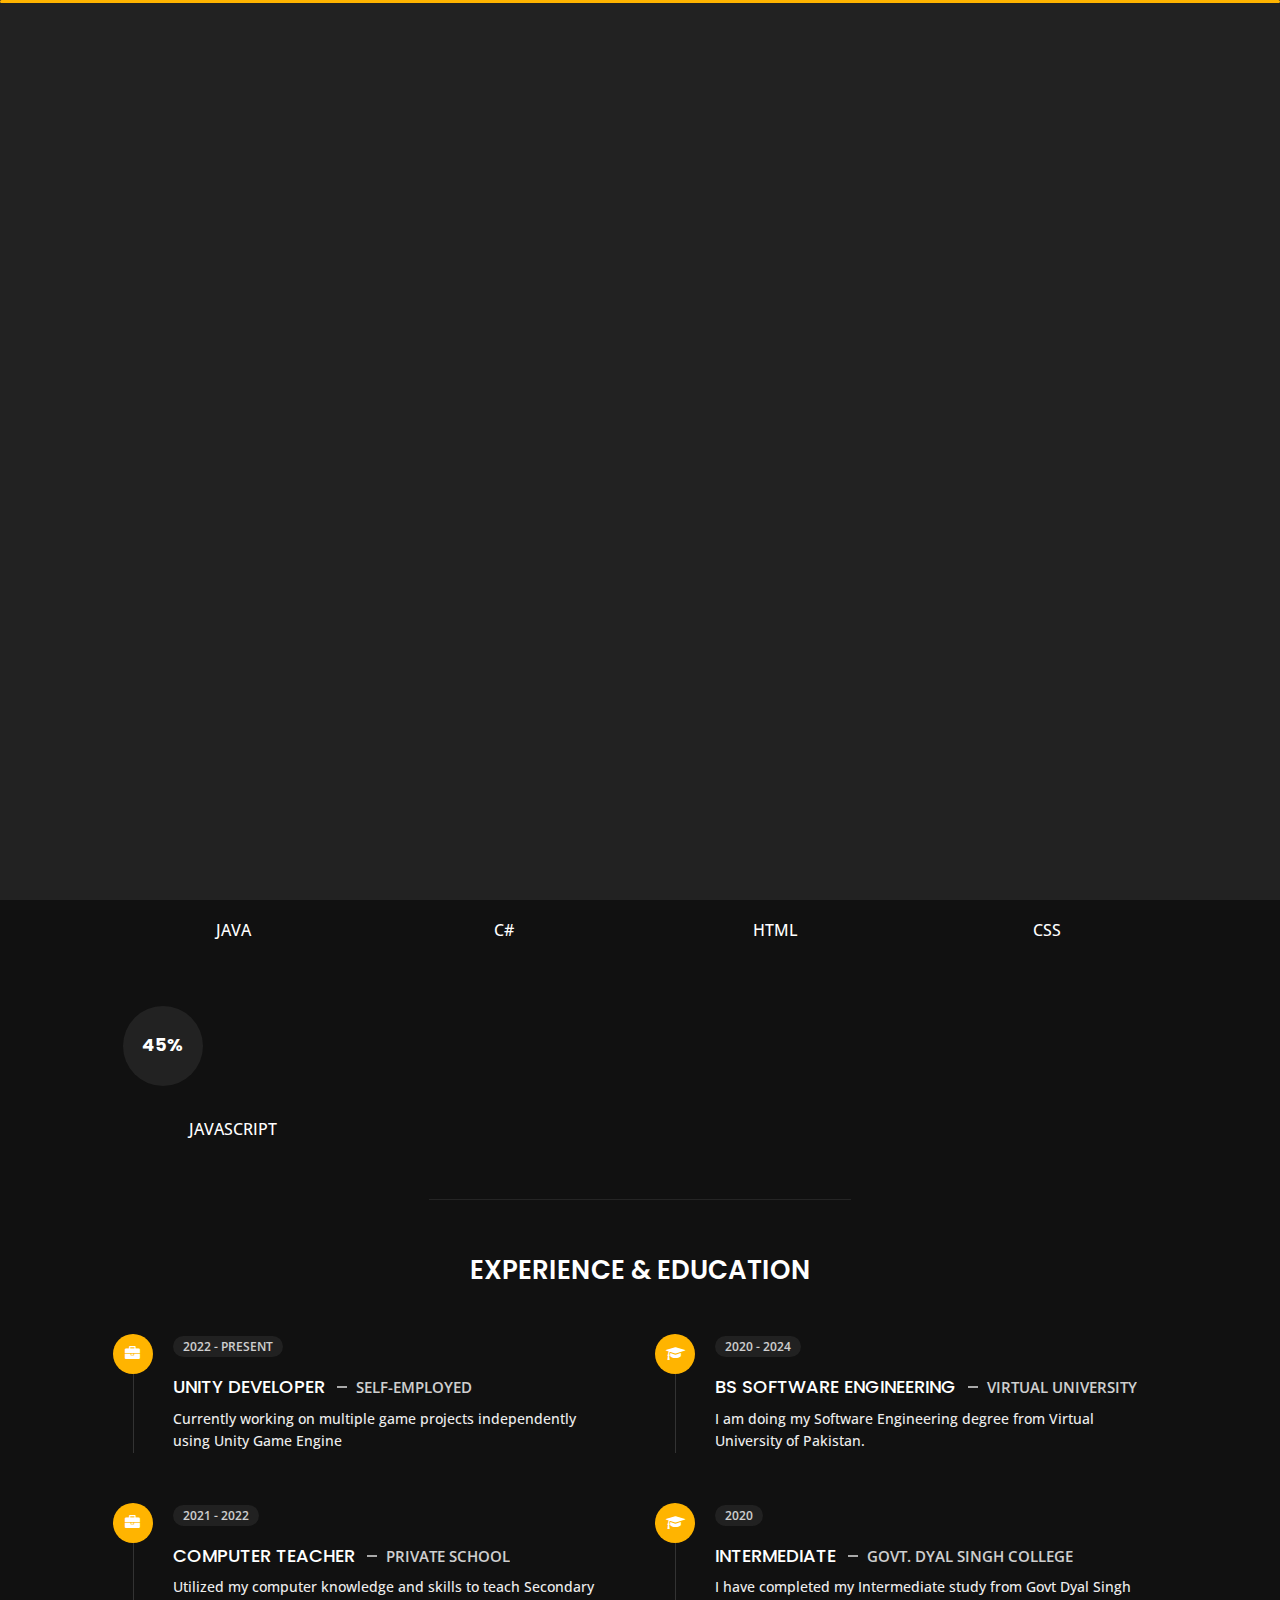
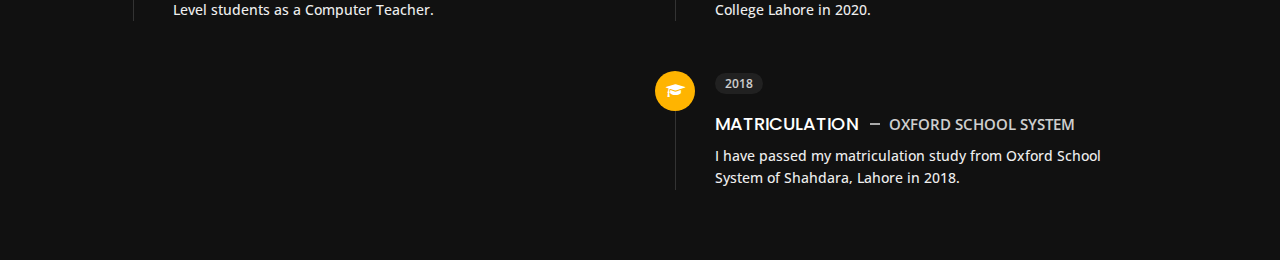
==== commit 9e1ff902: "Update about.html" ====
--- a/about.html
+++ b/about.html
@@ -99,7 +99,7 @@
                         <ul class="about-list list-unstyled open-sans-font">
                             <li> <span class="title">first name :</span> <span class="value d-block d-sm-inline-block d-lg-block d-xl-inline-block">Hashim</span> </li>
                             <li> <span class="title">last name :</span> <span class="value d-block d-sm-inline-block d-lg-block d-xl-inline-block">Hussain</span> </li>
-                            <li> <span class="title">Age :</span> <span class="value d-block d-sm-inline-block d-lg-block d-xl-inline-block">22</span> </li>
+                            <li> <span class="title">Age :</span> <span class="value d-block d-sm-inline-block d-lg-block d-xl-inline-block">23</span> </li>
                             <li> <span class="title">Nationality :</span> <span class="value d-block d-sm-inline-block d-lg-block d-xl-inline-block">Pakistan</span> </li>
                             <li> <span class="title">Freelance :</span> <span class="value d-block d-sm-inline-block d-lg-block d-xl-inline-block">Available</span> </li>
                         </ul>
@@ -111,21 +111,21 @@
         </li>
         <li> <span class="title">Phone:</span> 
             <span class="value d-block d-sm-inline-block d-lg-block d-xl-inline-block">
-                <a href="https://wa.me/923144103691" style="text-decoration: none;" target="_blank">
-                    📞 +92 314 4103691
+                <a href="https://wa.me/923144103691" style="text-decoration: none;color: white;" target="_blank">
+                     +92 314 4103691 &#9743;
                 </a>
             </span>
         </li>
         <li> <span class="title">Email:</span> 
             <span class="value d-block d-sm-inline-block d-lg-block d-xl-inline-block">
-                <a href="mailto:syedhashimh675@gmail.com" style="text-decoration: none;" target="_blank">
+                <a href="mailto:syedhashimh675@gmail.com" style="text-decoration: none;color: white;" target="_blank">
                     syedhashimh675@gmail.com
                 </a>
             </span>
         </li>
         <li> <span class="title">LinkedIn:</span> 
             <span class="value d-block d-sm-inline-block d-lg-block d-xl-inline-block">
-                <a href="https://www.linkedin.com/in/shashimhussain/" style="text-decoration: none;" target="_blank">
+                <a href="https://www.linkedin.com/in/shashimhussain/" style="text-decoration: none;color: white;" target="_blank">
                     🔗 SHashimHussain
                 </a>
             </span>
@@ -172,61 +172,55 @@
         </div>
         <hr class="separator">
         <!-- Skills Starts -->
-        <div class="row">
-            <div class="col-12">
-                <h3 class="text-uppercase pb-4 pb-sm-5 mb-3 mb-sm-0 text-left text-sm-center custom-title ft-wt-600">My Skills</h3>
-            </div>
-            <div class="col-6 col-md-3 mb-3 mb-sm-5">
-                <div class="c100 p25">
-                    <span>60%</span>
-                    <div class="slice">
-                        <div class="bar"></div>
-                        <div class="fill"></div>
-                    </div>
-                </div>
-                <h6 class="text-uppercase open-sans-font text-center mt-2 mt-sm-4">java</h6>
-            </div>
-            <div class="col-6 col-md-3 mb-3 mb-sm-5">
-                <div class="c100 p89">
-                    <span>75%</span>
-                    <div class="slice">
-                        <div class="bar"></div>
-                        <div class="fill"></div>
-                    </div>
-                </div>
-                <h6 class="text-uppercase open-sans-font text-center mt-2 mt-sm-4">C#</h6>
-            </div>
-            <div class="col-6 col-md-3 mb-3 mb-sm-5">
-                <div class="c100 p70">
-                    <span>70%</span>
-                    <div class="slice">
-                        <div class="bar"></div>
-                        <div class="fill"></div>
-                    </div>
-                </div>
-                <h6 class="text-uppercase open-sans-font text-center mt-2 mt-sm-4">HTML</h6>
-            </div>
-            <div class="col-6 col-md-3 mb-3 mb-sm-5">
-                <div class="c100 p66">
-                    <span>65%</span>
-                    <div class="slice">
-                        <div class="bar"></div>
-                        <div class="fill"></div>
-                    </div>
-                </div>
-                <h6 class="text-uppercase open-sans-font text-center mt-2 mt-sm-4">CSS</h6>
-            </div>
-            <div class="col-6 col-md-3 mb-3 mb-sm-5">
-                <div class="c100 p95">
-                    <span>45%</span>
-                    <div class="slice">
-                        <div class="bar"></div>
-                        <div class="fill"></div>
-                    </div>
-                </div>
-                <h6 class="text-uppercase open-sans-font text-center mt-2 mt-sm-4">JavaScript</h6>
-            </div>
-        </div>
+        <!-- Skills Section -->
+<div class="row">
+    <div class="col-12">
+        <h3 class="text-uppercase pb-4 pb-sm-5 mb-3 mb-sm-0 text-left text-sm-center custom-title ft-wt-600">
+            My Skills
+        </h3>
+    </div>
+
+    <!-- Java (60%) -->
+    <div class="col-6 col-md-3 mb-3 mb-sm-5">
+        <div class="circle-progress" data-percentage="60">
+            <span class="progress-value">60%</span>
+        </div>
+        <h6 class="text-uppercase open-sans-font text-center mt-2 mt-sm-4">Java</h6>
+    </div>
+
+    <!-- C# (75%) -->
+    <div class="col-6 col-md-3 mb-3 mb-sm-5">
+        <div class="circle-progress" data-percentage="75">
+            <span class="progress-value">75%</span>
+        </div>
+        <h6 class="text-uppercase open-sans-font text-center mt-2 mt-sm-4">C#</h6>
+    </div>
+
+    <!-- HTML (70%) -->
+    <div class="col-6 col-md-3 mb-3 mb-sm-5">
+        <div class="circle-progress" data-percentage="70">
+            <span class="progress-value">70%</span>
+        </div>
+        <h6 class="text-uppercase open-sans-font text-center mt-2 mt-sm-4">HTML</h6>
+    </div>
+
+    <!-- CSS (65%) -->
+    <div class="col-6 col-md-3 mb-3 mb-sm-5">
+        <div class="circle-progress" data-percentage="65">
+            <span class="progress-value">65%</span>
+        </div>
+        <h6 class="text-uppercase open-sans-font text-center mt-2 mt-sm-4">CSS</h6>
+    </div>
+
+    <!-- JavaScript (45%) -->
+    <div class="col-6 col-md-3 mb-3 mb-sm-5">
+        <div class="circle-progress" data-percentage="45">
+            <span class="progress-value">45%</span>
+        </div>
+        <h6 class="text-uppercase open-sans-font text-center mt-2 mt-sm-4">JavaScript</h6>
+    </div>
+</div>
+
         <!-- Skills Ends -->
         <hr class="separator mt-1">
         <!-- Experience & Education Starts -->
@@ -305,6 +299,35 @@
 <script src="js/popper.min.js"></script>
 <script src="js/bootstrap.js"></script>
 <script src="js/custom.js"></script>
+<style type="text/css">
+    .circle-progress {
+    position: relative;
+    width: 100px;
+    height: 100px;
+    border-radius: 50%;
+    background: conic-gradient(#ff6f00 var(--percentage), #333 var(--percentage));
+    display: flex;
+    align-items: center;
+    justify-content: center;
+    font-size: 18px;
+    font-weight: bold;
+    color: white;
+}
+
+.circle-progress::before {
+    content: "";
+    position: absolute;
+    width: 80px;
+    height: 80px;
+    border-radius: 50%;
+    background: #222; /* Background color inside the circle */
+}
+
+.progress-value {
+    position: relative;
+    z-index: 2;
+}
+</style>
 
 </body>
 
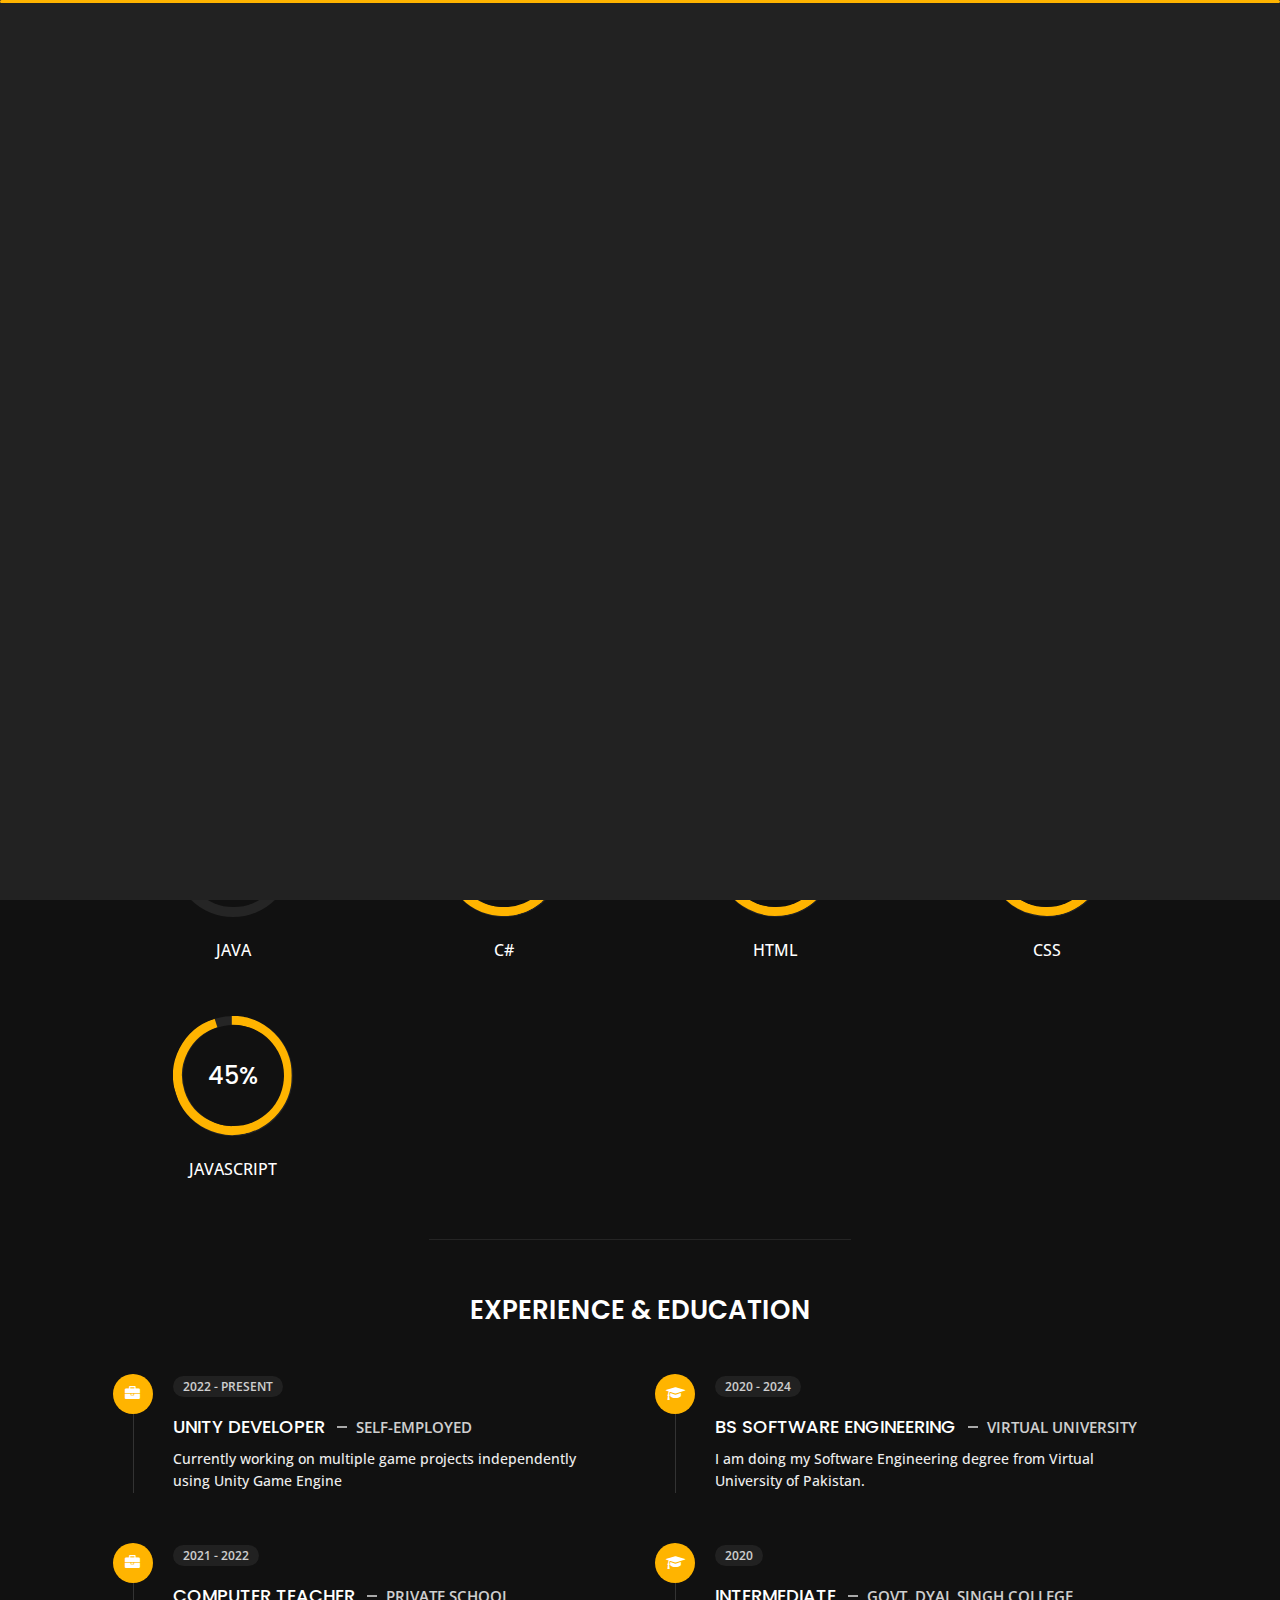
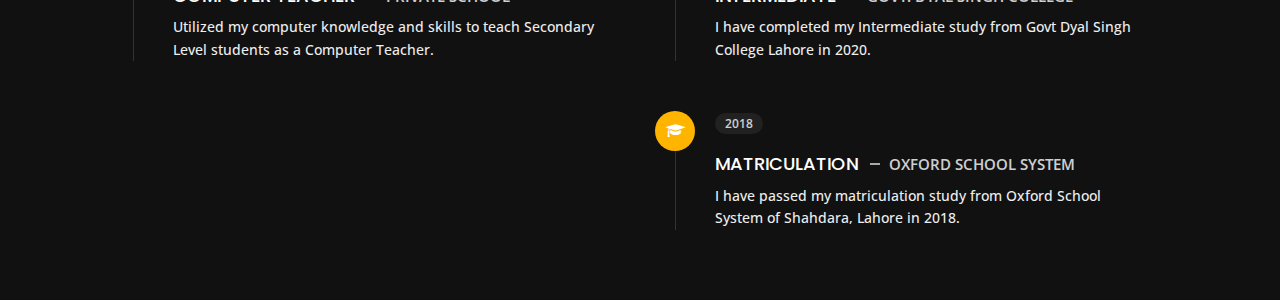
==== commit 97543ed8: "Update about.html" ====
--- a/about.html
+++ b/about.html
@@ -172,55 +172,61 @@
         </div>
         <hr class="separator">
         <!-- Skills Starts -->
-        <!-- Skills Section -->
-<div class="row">
-    <div class="col-12">
-        <h3 class="text-uppercase pb-4 pb-sm-5 mb-3 mb-sm-0 text-left text-sm-center custom-title ft-wt-600">
-            My Skills
-        </h3>
-    </div>
-
-    <!-- Java (60%) -->
-    <div class="col-6 col-md-3 mb-3 mb-sm-5">
-        <div class="circle-progress" data-percentage="60">
-            <span class="progress-value">60%</span>
+        <div class="row">
+            <div class="col-12">
+                <h3 class="text-uppercase pb-4 pb-sm-5 mb-3 mb-sm-0 text-left text-sm-center custom-title ft-wt-600">My Skills</h3>
+            </div>
+            <div class="col-6 col-md-3 mb-3 mb-sm-5">
+                <div class="c100 p25">
+                    <span>60%</span>
+                    <div class="slice">
+                        <div class="bar"></div>
+                        <div class="fill"></div>
+                    </div>
+                </div>
+                <h6 class="text-uppercase open-sans-font text-center mt-2 mt-sm-4">java</h6>
+            </div>
+            <div class="col-6 col-md-3 mb-3 mb-sm-5">
+                <div class="c100 p89">
+                    <span>75%</span>
+                    <div class="slice">
+                        <div class="bar"></div>
+                        <div class="fill"></div>
+                    </div>
+                </div>
+                <h6 class="text-uppercase open-sans-font text-center mt-2 mt-sm-4">C#</h6>
+            </div>
+            <div class="col-6 col-md-3 mb-3 mb-sm-5">
+                <div class="c100 p70">
+                    <span>70%</span>
+                    <div class="slice">
+                        <div class="bar"></div>
+                        <div class="fill"></div>
+                    </div>
+                </div>
+                <h6 class="text-uppercase open-sans-font text-center mt-2 mt-sm-4">HTML</h6>
+            </div>
+            <div class="col-6 col-md-3 mb-3 mb-sm-5">
+                <div class="c100 p66">
+                    <span>65%</span>
+                    <div class="slice">
+                        <div class="bar"></div>
+                        <div class="fill"></div>
+                    </div>
+                </div>
+                <h6 class="text-uppercase open-sans-font text-center mt-2 mt-sm-4">CSS</h6>
+            </div>
+            <div class="col-6 col-md-3 mb-3 mb-sm-5">
+                <div class="c100 p95">
+                    <span>45%</span>
+                    <div class="slice">
+                        <div class="bar"></div>
+                        <div class="fill"></div>
+                    </div>
+                </div>
+                <h6 class="text-uppercase open-sans-font text-center mt-2 mt-sm-4">JavaScript</h6>
+            </div>
         </div>
-        <h6 class="text-uppercase open-sans-font text-center mt-2 mt-sm-4">Java</h6>
-    </div>
-
-    <!-- C# (75%) -->
-    <div class="col-6 col-md-3 mb-3 mb-sm-5">
-        <div class="circle-progress" data-percentage="75">
-            <span class="progress-value">75%</span>
-        </div>
-        <h6 class="text-uppercase open-sans-font text-center mt-2 mt-sm-4">C#</h6>
-    </div>
-
-    <!-- HTML (70%) -->
-    <div class="col-6 col-md-3 mb-3 mb-sm-5">
-        <div class="circle-progress" data-percentage="70">
-            <span class="progress-value">70%</span>
-        </div>
-        <h6 class="text-uppercase open-sans-font text-center mt-2 mt-sm-4">HTML</h6>
-    </div>
-
-    <!-- CSS (65%) -->
-    <div class="col-6 col-md-3 mb-3 mb-sm-5">
-        <div class="circle-progress" data-percentage="65">
-            <span class="progress-value">65%</span>
-        </div>
-        <h6 class="text-uppercase open-sans-font text-center mt-2 mt-sm-4">CSS</h6>
-    </div>
-
-    <!-- JavaScript (45%) -->
-    <div class="col-6 col-md-3 mb-3 mb-sm-5">
-        <div class="circle-progress" data-percentage="45">
-            <span class="progress-value">45%</span>
-        </div>
-        <h6 class="text-uppercase open-sans-font text-center mt-2 mt-sm-4">JavaScript</h6>
-    </div>
-</div>
-
         <!-- Skills Ends -->
         <hr class="separator mt-1">
         <!-- Experience & Education Starts -->
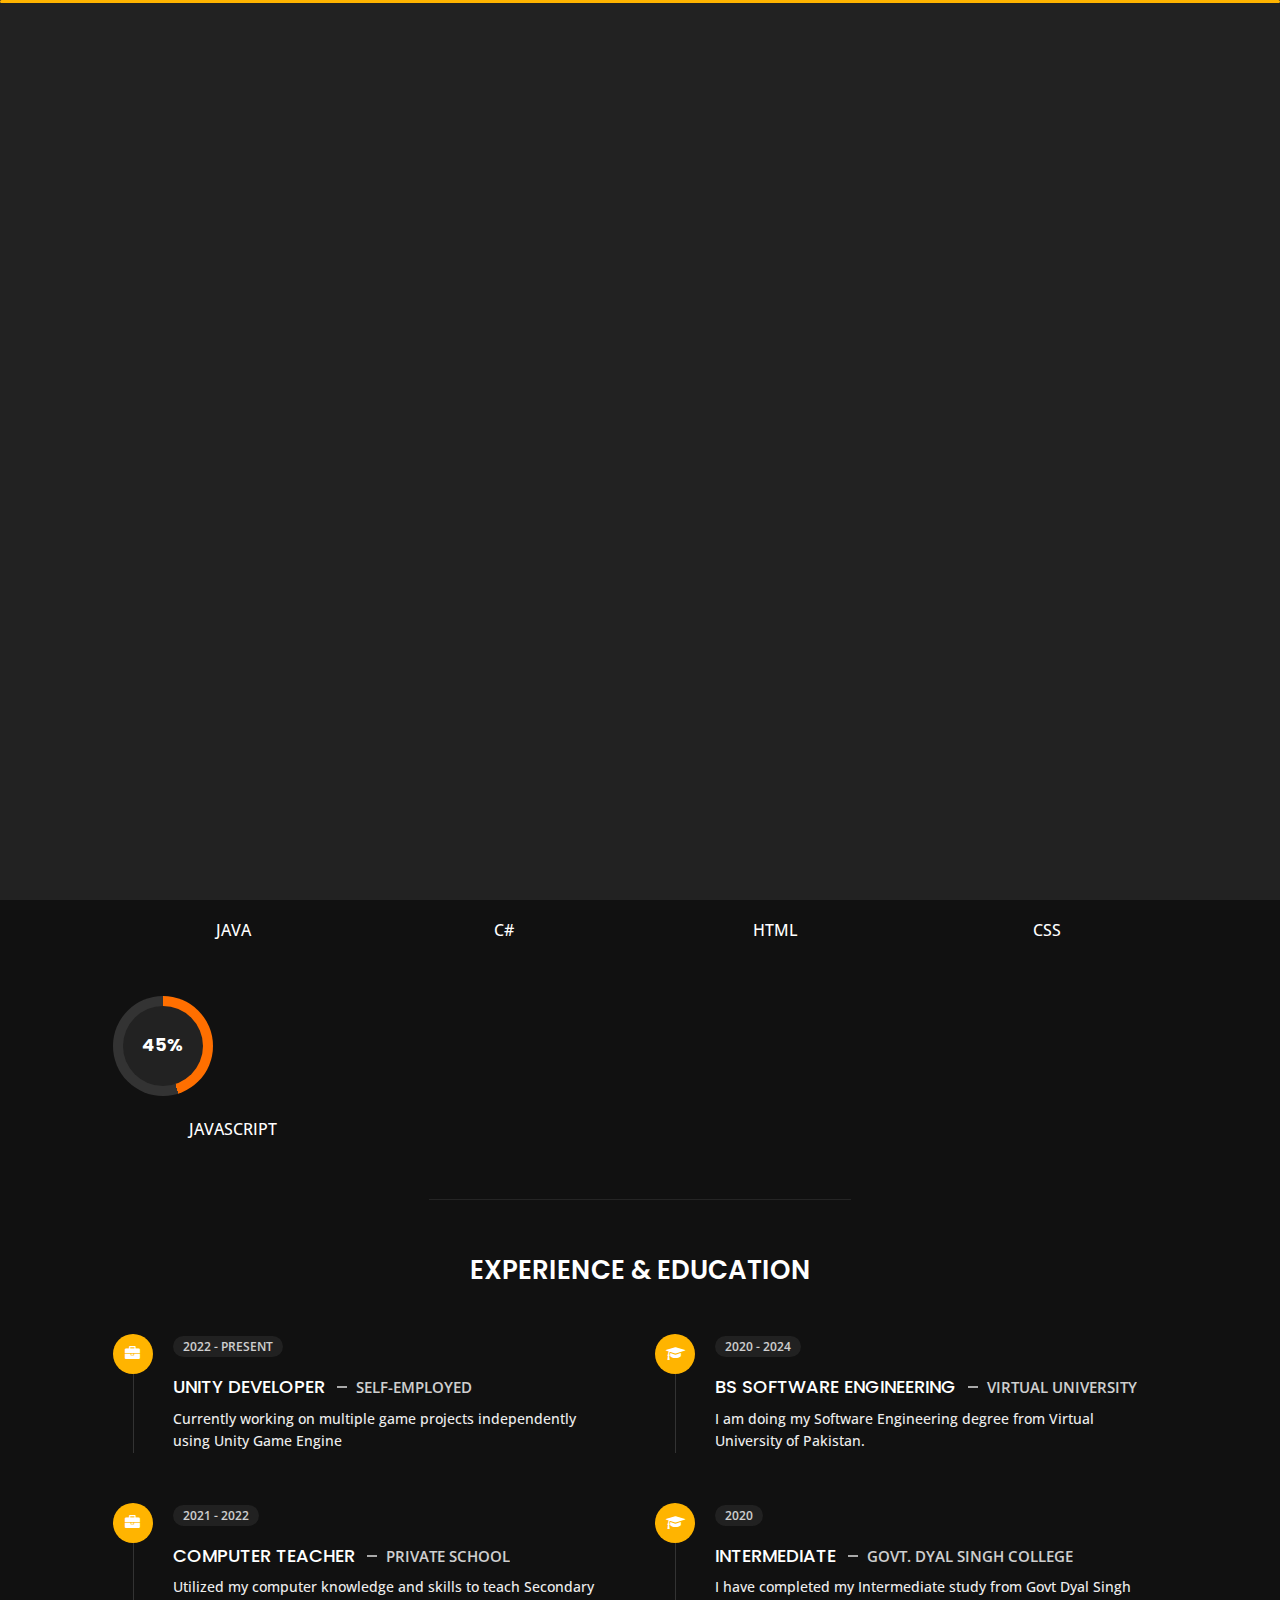
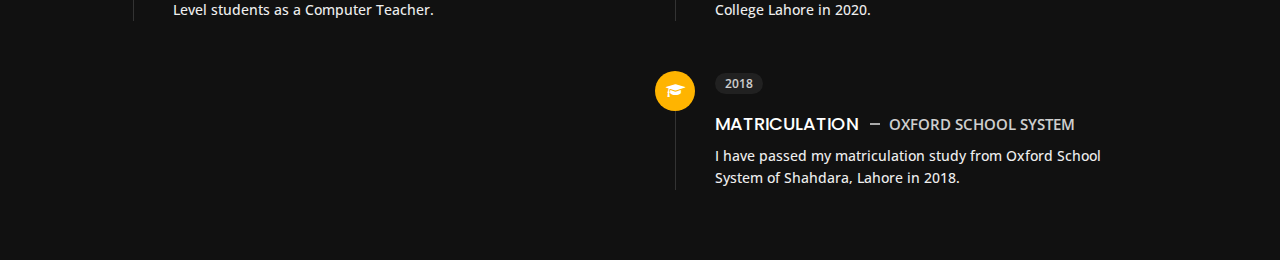
==== commit 1cd876c1: "Update about.html" ====
--- a/about.html
+++ b/about.html
@@ -172,61 +172,55 @@
         </div>
         <hr class="separator">
         <!-- Skills Starts -->
-        <div class="row">
-            <div class="col-12">
-                <h3 class="text-uppercase pb-4 pb-sm-5 mb-3 mb-sm-0 text-left text-sm-center custom-title ft-wt-600">My Skills</h3>
-            </div>
-            <div class="col-6 col-md-3 mb-3 mb-sm-5">
-                <div class="c100 p25">
-                    <span>60%</span>
-                    <div class="slice">
-                        <div class="bar"></div>
-                        <div class="fill"></div>
-                    </div>
-                </div>
-                <h6 class="text-uppercase open-sans-font text-center mt-2 mt-sm-4">java</h6>
-            </div>
-            <div class="col-6 col-md-3 mb-3 mb-sm-5">
-                <div class="c100 p89">
-                    <span>75%</span>
-                    <div class="slice">
-                        <div class="bar"></div>
-                        <div class="fill"></div>
-                    </div>
-                </div>
-                <h6 class="text-uppercase open-sans-font text-center mt-2 mt-sm-4">C#</h6>
-            </div>
-            <div class="col-6 col-md-3 mb-3 mb-sm-5">
-                <div class="c100 p70">
-                    <span>70%</span>
-                    <div class="slice">
-                        <div class="bar"></div>
-                        <div class="fill"></div>
-                    </div>
-                </div>
-                <h6 class="text-uppercase open-sans-font text-center mt-2 mt-sm-4">HTML</h6>
-            </div>
-            <div class="col-6 col-md-3 mb-3 mb-sm-5">
-                <div class="c100 p66">
-                    <span>65%</span>
-                    <div class="slice">
-                        <div class="bar"></div>
-                        <div class="fill"></div>
-                    </div>
-                </div>
-                <h6 class="text-uppercase open-sans-font text-center mt-2 mt-sm-4">CSS</h6>
-            </div>
-            <div class="col-6 col-md-3 mb-3 mb-sm-5">
-                <div class="c100 p95">
-                    <span>45%</span>
-                    <div class="slice">
-                        <div class="bar"></div>
-                        <div class="fill"></div>
-                    </div>
-                </div>
-                <h6 class="text-uppercase open-sans-font text-center mt-2 mt-sm-4">JavaScript</h6>
-            </div>
-        </div>
+       <!-- Skills Section -->
+<div class="row">
+    <div class="col-12">
+        <h3 class="text-uppercase pb-4 pb-sm-5 mb-3 mb-sm-0 text-left text-sm-center custom-title ft-wt-600">
+            My Skills
+        </h3>
+    </div>
+
+    <!-- Java (60%) -->
+    <div class="col-6 col-md-3 mb-3 mb-sm-5">
+        <div class="circle-progress" data-percentage="60">
+            <span class="progress-value">60%</span>
+        </div>
+        <h6 class="text-uppercase open-sans-font text-center mt-2 mt-sm-4">Java</h6>
+    </div>
+
+    <!-- C# (75%) -->
+    <div class="col-6 col-md-3 mb-3 mb-sm-5">
+        <div class="circle-progress" data-percentage="75">
+            <span class="progress-value">75%</span>
+        </div>
+        <h6 class="text-uppercase open-sans-font text-center mt-2 mt-sm-4">C#</h6>
+    </div>
+
+    <!-- HTML (70%) -->
+    <div class="col-6 col-md-3 mb-3 mb-sm-5">
+        <div class="circle-progress" data-percentage="70">
+            <span class="progress-value">70%</span>
+        </div>
+        <h6 class="text-uppercase open-sans-font text-center mt-2 mt-sm-4">HTML</h6>
+    </div>
+
+    <!-- CSS (65%) -->
+    <div class="col-6 col-md-3 mb-3 mb-sm-5">
+        <div class="circle-progress" data-percentage="65">
+            <span class="progress-value">65%</span>
+        </div>
+        <h6 class="text-uppercase open-sans-font text-center mt-2 mt-sm-4">CSS</h6>
+    </div>
+
+    <!-- JavaScript (45%) -->
+    <div class="col-6 col-md-3 mb-3 mb-sm-5">
+        <div class="circle-progress" data-percentage="45">
+            <span class="progress-value">45%</span>
+        </div>
+        <h6 class="text-uppercase open-sans-font text-center mt-2 mt-sm-4">JavaScript</h6>
+    </div>
+</div>
+
         <!-- Skills Ends -->
         <hr class="separator mt-1">
         <!-- Experience & Education Starts -->
@@ -305,7 +299,16 @@
 <script src="js/popper.min.js"></script>
 <script src="js/bootstrap.js"></script>
 <script src="js/custom.js"></script>
+<script type="text/javascript">
+    document.addEventListener("DOMContentLoaded", function () {
+    document.querySelectorAll(".circle-progress").forEach(circle => {
+        let percentage = circle.getAttribute("data-percentage");
+        circle.style.setProperty("--percentage", percentage + "%");
+    });
+});
+</script>
 <style type="text/css">
+
     .circle-progress {
     position: relative;
     width: 100px;
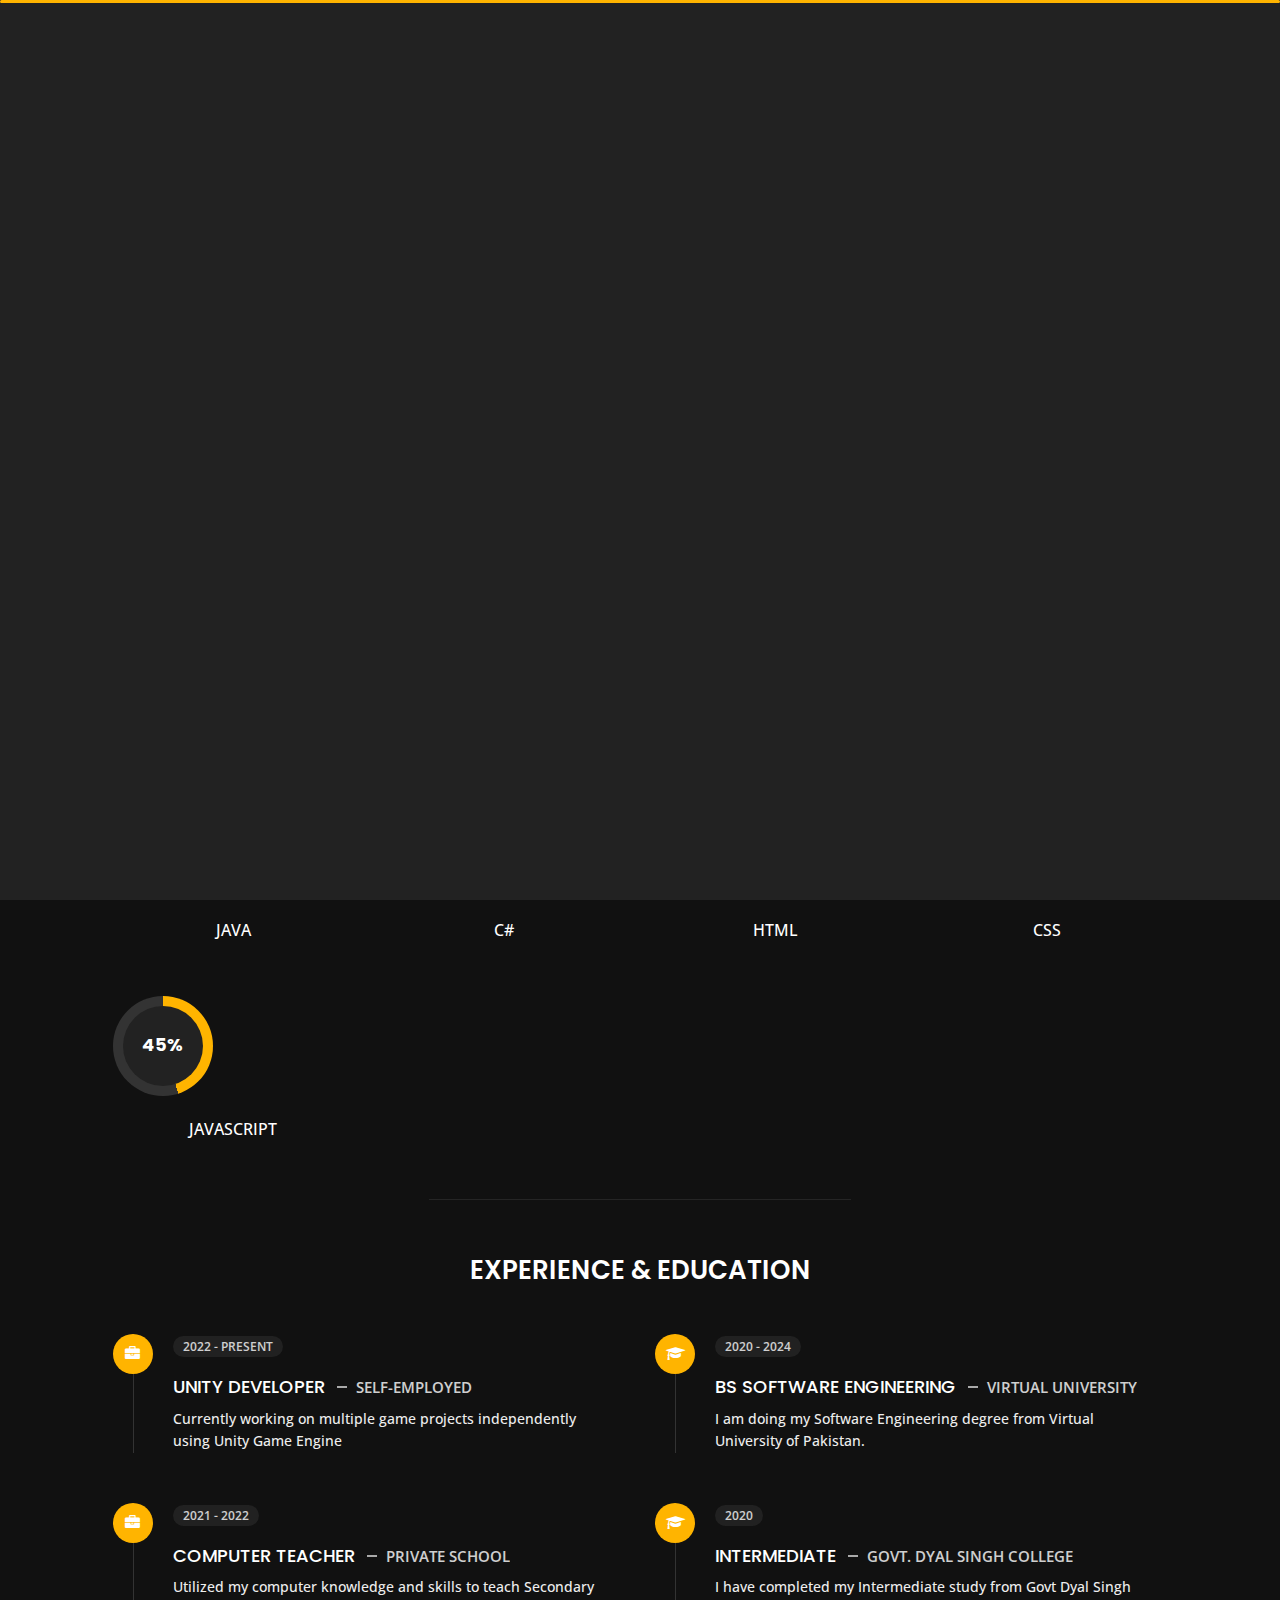
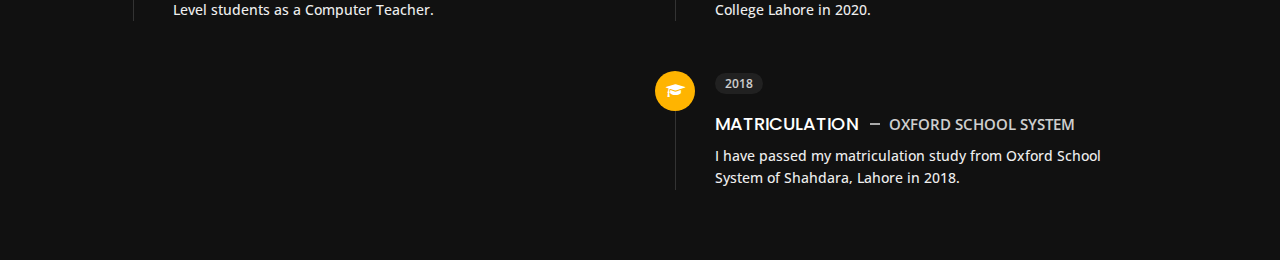
==== commit 726c9ffb: "." ====
--- a/about.html
+++ b/about.html
@@ -314,7 +314,7 @@
     width: 100px;
     height: 100px;
     border-radius: 50%;
-    background: conic-gradient(#ff6f00 var(--percentage), #333 var(--percentage));
+    background: conic-gradient(#ffb400 var(--percentage), #333 var(--percentage));
     display: flex;
     align-items: center;
     justify-content: center;
